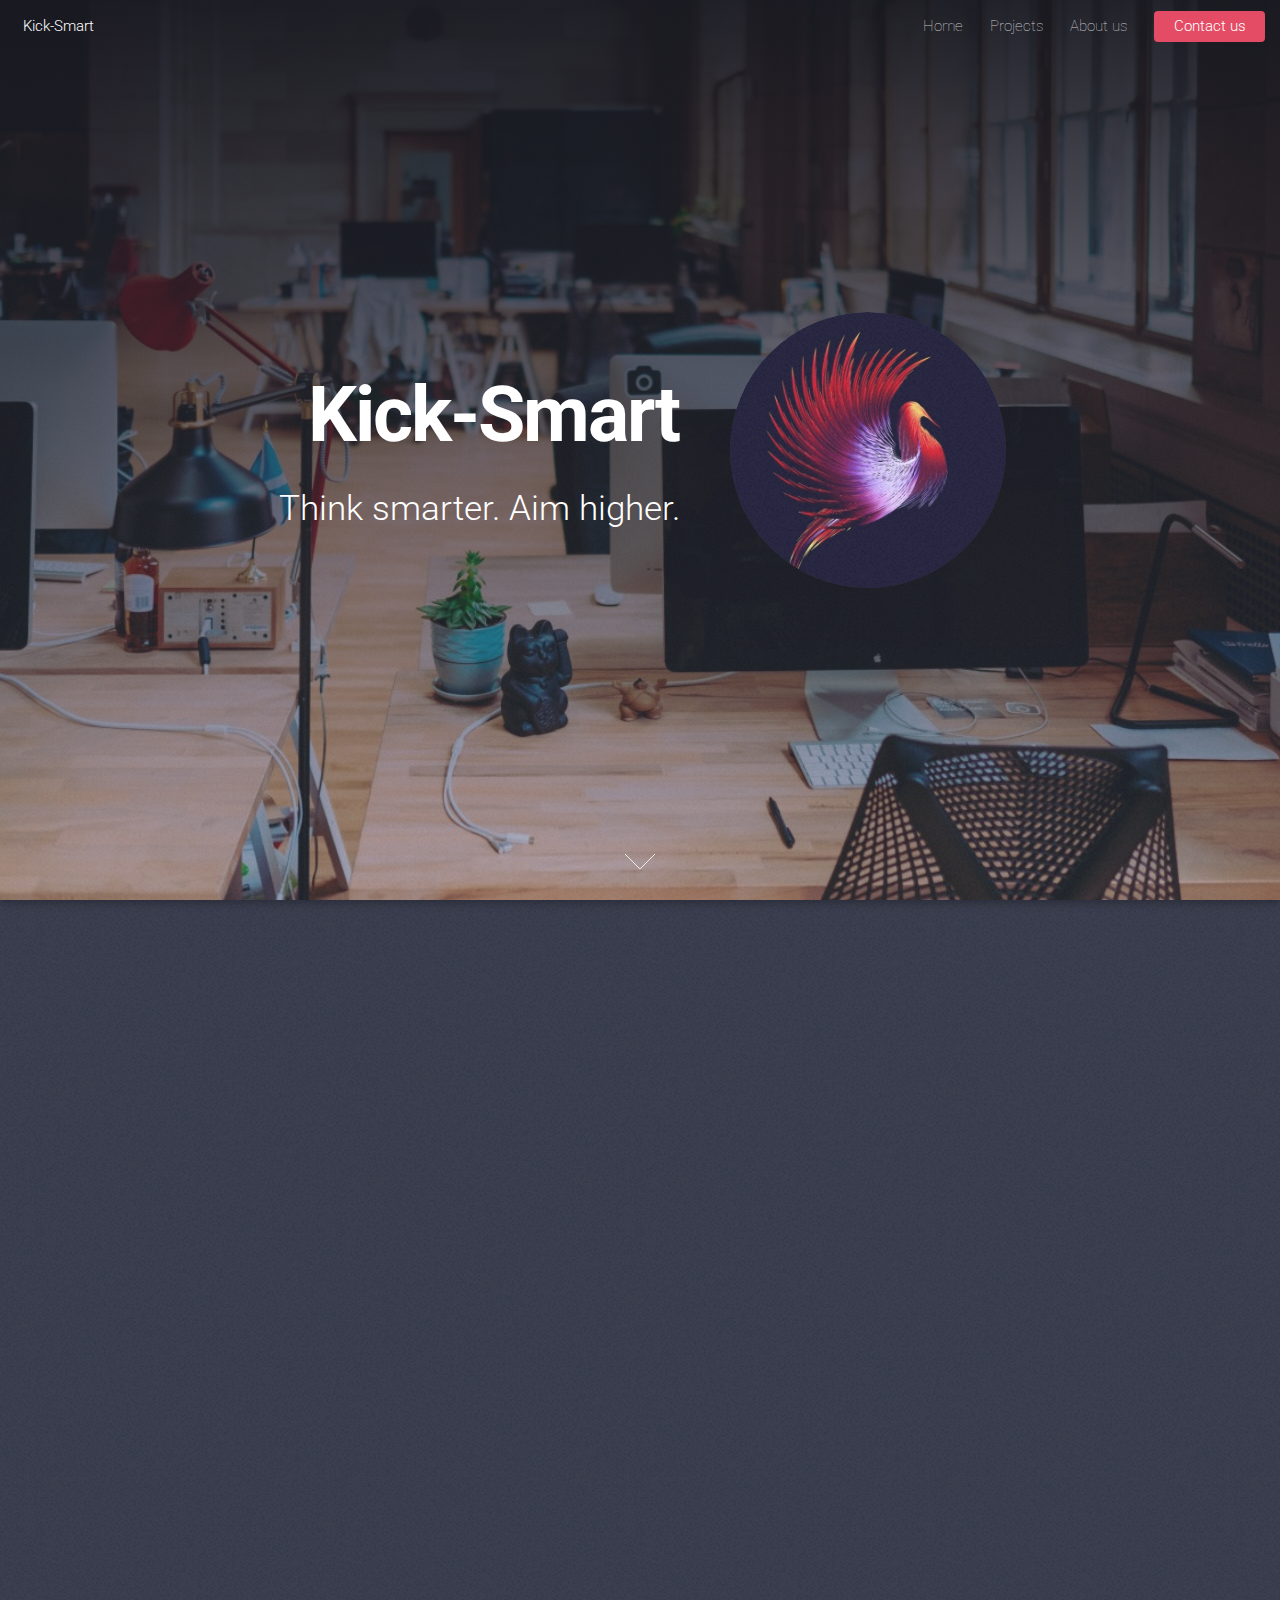
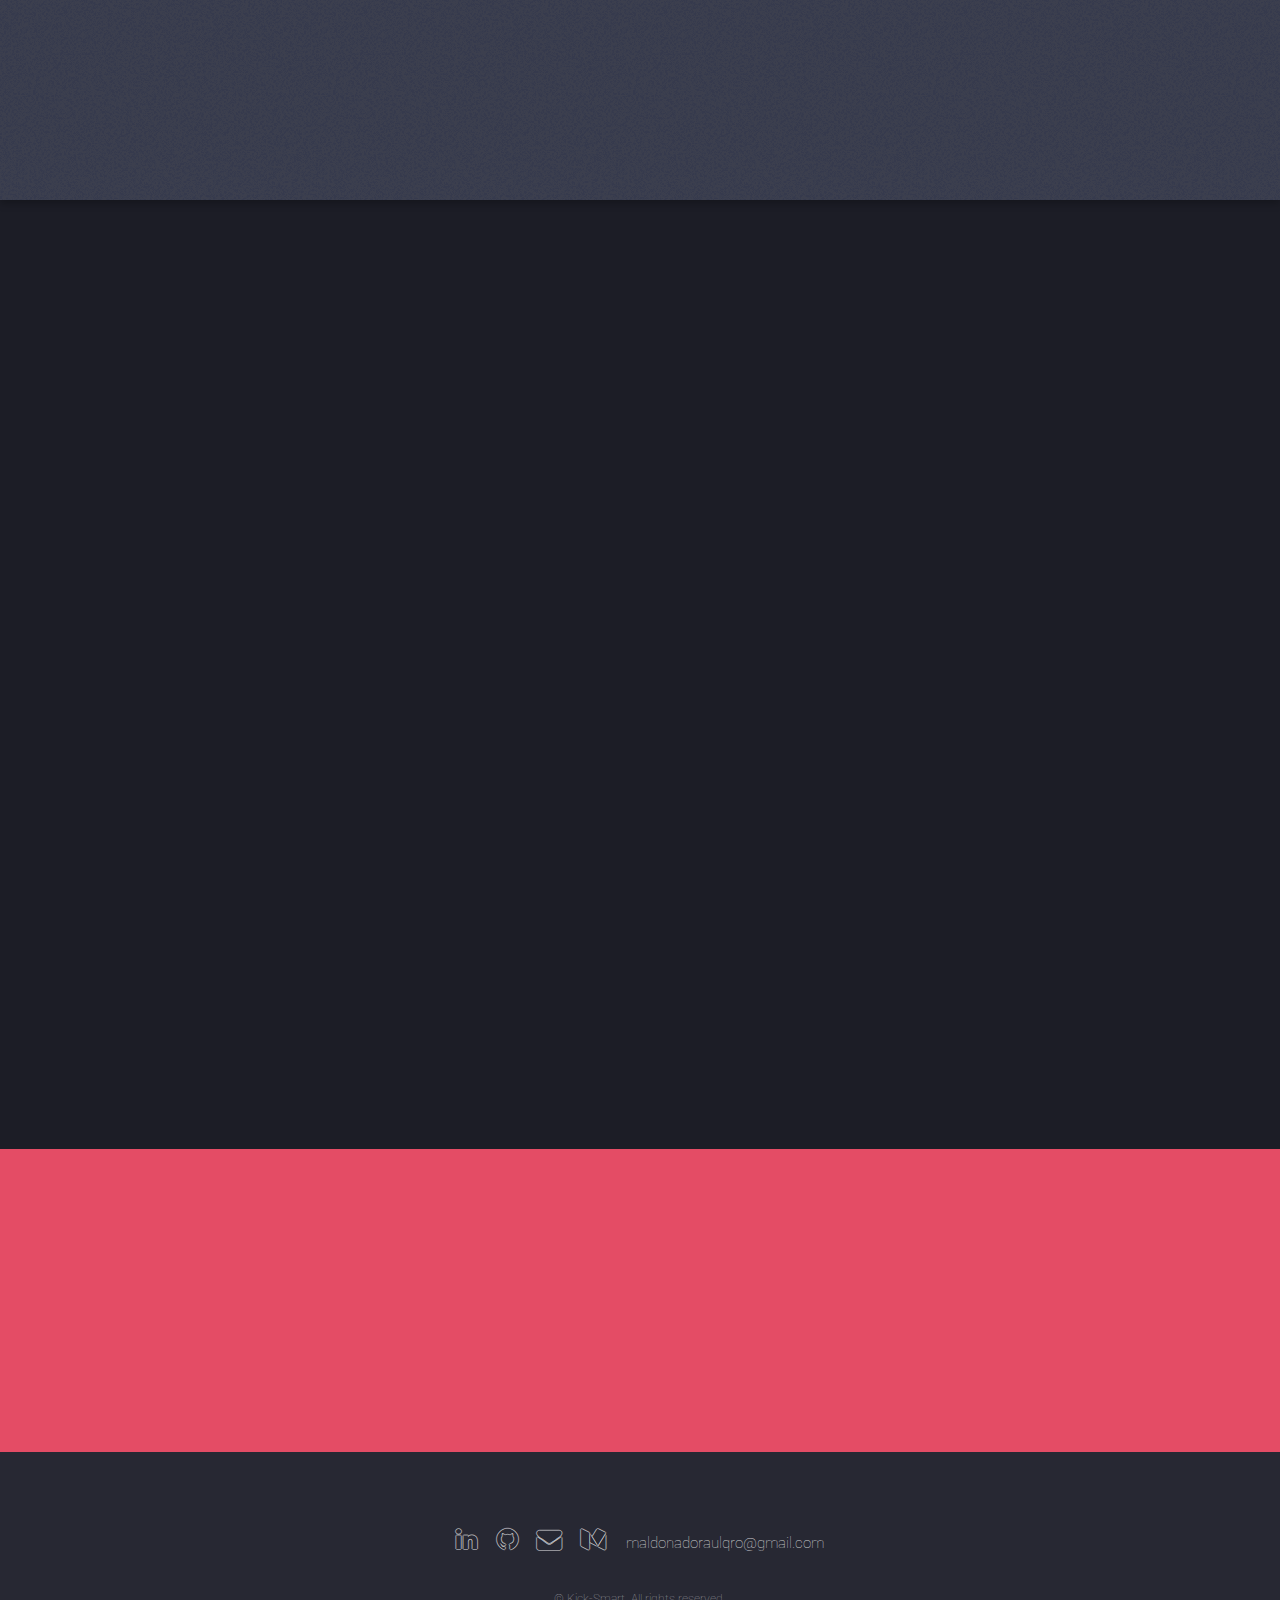
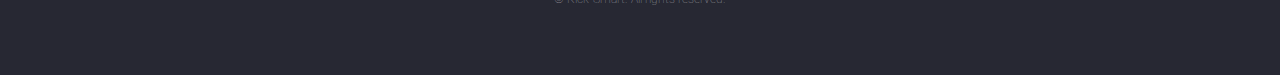
==== index.html @ 16824d44 "creation of webpage" ====
<!DOCTYPE HTML>
<!--
	Landed by HTML5 UP
	html5up.net | @ajlkn
	Free for personal and commercial use under the CCA 3.0 license (html5up.net/license)
-->
<html>
	<head>
		<title>Kick-Smart</title>
		<meta charset="utf-8" />
		<meta name="viewport" content="width=device-width, initial-scale=1" />
		<!--[if lte IE 8]><script src="assets/js/ie/html5shiv.js"></script><![endif]-->
		<link rel="stylesheet" href="assets/css/main.css" />
		<link rel="icon" href="images/favicon.ico">
		<!--[if lte IE 9]><link rel="stylesheet" href="assets/css/ie9.css" /><![endif]-->
		<!--[if lte IE 8]><link rel="stylesheet" href="assets/css/ie8.css" /><![endif]-->
	</head>
	<body class="landing">
		<div id="page-wrapper">

			<!-- Header -->
				<header id="header">


					<h1 id="logo"><a href="index.html">
						<img src="images/favicon.ico" alt=""><span style="font-weight:bold">  <b>Kick-Smart</b></span></a></h1>
					<nav id="nav">
						<ul>
							<li><a href="index.html">Home</a></li>
							<li>
								<a href="#">Projects</a>
								<ul>
									<li><a href="image_clf.html">Image Classification</a></li>
									<li><a href="sentiment.html">News Sentiment Analysis</a></li>
									<li><a href="webcam_sentiment.html">WebCam Sentiment analysis</a></li>
									<li><a href="selfdriven_drone.html">Self-Driving Drone</a></li>
									<li>
										<a href="trading.html">Trading</a>
									</li>
								</ul>
							</li>
							<li><a href="about.html">About us</a></li>
							<li><a href="mailto:maldonadoraulqro@gmail.com" class="button special">Contact us</a></li>
						</ul>
					</nav>
				</header>

			<!-- Banner -->
				<section id="banner">
					<div class="content">
						<header>
							<h2> Kick-Smart</h2>
							<p><h6>Think smarter. Aim higher.</h6></p>
						</header>
						<span class="image"><img src="images/pic01.jpg" alt="" /></span>
					</div>
					<a href="#one" class="goto-next scrolly">Next</a>
				</section>

			<!-- One -->
				<section id="one" class="spotlight style1 bottom">
					<span class="image fit main"><img src="images/big.jpg" alt="" /></span>
					<div class="content">
						<div class="container">
							<div class="row">
								<div class="4u 12u$(medium)">
									<header>
										<h2>Building the world of tomorrow</h2>
										<p>"We cannot solve our problems with the same thinking we used when we created them" - Albert Einstein</p>
									</header>
								</div>
								<div class="4u 12u$(medium)">
									<p>We believe in thinking different; thinking smarter. With over 4 years of working in the artificial intelligence field, we've learned that working hard is not enough.</p>
								</div> 
								<div class="4u$ 12u$(medium)">
									<p>Kick-Smart is an initiative to promote the use of artificial intelligence to create smart, efficient and sustainable products that strive to have a positive impact in the world.</p>
								</div>
							</div>
						</div>
					</div>
					<a href="#four" class="goto-next scrolly">Next</a>
				</section>

			<!-- 
				<section id="two" class="spotlight style2 right">
					<span class="image fit main"><img src="images/pic03.jpg" alt="" /></span>
					<div class="content">
						<header>
							<h2>Clientes Satisfechos</h2>
							<p>Nunc commodo accumsan eget id nisi eu col volutpat magna</p>
						</header>
						<p>Feugiat accumsan lorem eu ac lorem amet ac arcu phasellus tortor enim mi mi nisi praesent adipiscing. Integer mi sed nascetur cep aliquet augue varius tempus lobortis porttitor lorem et accumsan consequat adipiscing lorem.</p>
						<ul class="actions">
							<li><a href="#" class="button">Learn More</a></li>
						</ul>
					</div>
					<a href="#three" class="goto-next scrolly">Next</a>
				</section>
			Two -->
			<!-- Three 
				<section id="three" class="spotlight style3 left">
					<span class="image fit main bottom"><img src="images/pic04.jpg" alt="" /></span>
					<div class="content">
						<header>
							<h2>Interdum felis blandit praesent sed augue</h2>
							<p>Accumsan integer ultricies aliquam vel massa sapien phasellus</p>
						</header>
						<p>Feugiat accumsan lorem eu ac lorem amet ac arcu phasellus tortor enim mi mi nisi praesent adipiscing. Integer mi sed nascetur cep aliquet augue varius tempus lobortis porttitor lorem et accumsan consequat adipiscing lorem.</p>
						<ul class="actions">
							<li><a href="#" class="button">Learn More</a></li>
						</ul>
					</div>
					<a href="#four" class="goto-next scrolly">Next</a>
				</section>
			-->
			<!-- Four -->
				<section id="four" class="wrapper style1 special fade-up">
					<div class="container">
						<header class="major">
							<h2>How can we hep you</h2>
							<p>Our goal is to help you work wiser to Kick-Smart your endeavors</p>
						</header>
						<div class="box alt">
							<div class="row uniform">
								<section class="4u 6u(medium) 12u$(xsmall)">
									<span class="icon alt major fa-area-chart"></span>
									<h3>Market insights</h3>
									<p>Stop taking emotional decisions, see what data can tell you.</p>
								</section>
								<section class="4u 6u$(medium) 12u$(xsmall)">
									<span class="icon alt major fa-paper-plane"></span>
									<h3>Smart Applications</h3>
									<p>Create a platform of your own, keep records and share data within your own database and your peers.</p>
								</section>
								<section class="4u$ 6u(medium) 12u$(xsmall)">
									<span class="icon alt major fa-gear"></span>
									<h3>Automate your processes</h3>
									<p>Theres always room for automation. Quit those repetitive jobs, let computers do the hard work.</p>
								</section>
								<section class="4u 6u$(medium) 12u$(xsmall)">
									<span class="icon alt major fa-desktop"></span>
									<h3>Artificial intelligence</h3>
									<p>Did you know that there are tasks where AI outperforms humans?. ASk a computer.</p>
								</section>
								<section class="4u 6u(medium) 12u$(xsmall)">
									<span class="icon alt major fa-database"></span>
									<h3>Big Data</h3>
									<p>Generate value from large amounts of data.</p>
								</section>
								<section class="4u$ 6u$(medium) 12u$(xsmall)">
									<span class="icon alt major fa-pied-piper-alt"></span>
									<h3>Data mining</h3>
									<p>Need more Data? We'll extract it for you.</p>
								</section>
							</div>
						</div>
						<footer class="major">
							<ul class="actions">
								<li><a href="#" class="button">Back to top</a></li>
							</ul>
						</footer>
					</div>
				</section>

			<!-- Five -->
				<section id="five" class="wrapper style2 special fade">
					<div class="container">
						<header>
							<h2>Want to know more?</h2>
							<p>Get our most recent business and market insights and learn how you can get Kick-Smarted. Its completely Free!!!</p>
						</header>
						<form method="post" action="#" class="container 50%">
							<div class="row uniform 50%">
								<div class="8u 12u$(xsmall)"><input type="email" name="email" id="email" placeholder="Your Email Address" /></div>
								<div class="4u$ 12u$(xsmall)"><input type="submit" value="Get Started" class="fit special" /></div>
							</div>
						</form>
					</div>
				</section>

			<!-- Footer -->
				<footer id="footer">
					<ul class="icons">
						<li><a href="https://www.linkedin.com/in/maldonadoraulqro" class="icon alt fa-linkedin"><span class="label">LinkedIn</span></a></li>
						<li><a href="https://github.com/margalordyzd" class="icon alt fa-github"><span class="label">GitHub</span></a></li>
						<li><a href="mailto:maldonadoraulqro@gmail.com" class="icon alt fa-envelope"><span class="label">Email</span></a></li>
						<li><a href="https://medium.com/@sergiosantoyo.92" class="icon alt fa-medium"><span class="label">medium</span></a></li>
						<li><p>maldonadoraulqro@gmail.com</p></li>
					</ul>
					<ul class="copyright">
						<li>&copy; Kick-Smart. All rights reserved.</li>
					</ul>
				</footer>

		</div>

		<!-- Scripts -->
			<script src="assets/js/jquery.min.js"></script>
			<script src="assets/js/jquery.scrolly.min.js"></script>
			<script src="assets/js/jquery.dropotron.min.js"></script>
			<script src="assets/js/jquery.scrollex.min.js"></script>
			<script src="assets/js/skel.min.js"></script>
			<script src="assets/js/util.js"></script>
			<!--[if lte IE 8]><script src="assets/js/ie/respond.min.js"></script><![endif]-->
			<script src="assets/js/main.js"></script>

	</body>
</html>
---- assets/css/main.css ----
@import url("font-awesome.min.css");
@import url("https://fonts.googleapis.com/css?family=Roboto:100,300,100italic,300italic");

/*
	Landed by HTML5 UP
	html5up.net | @ajlkn
	Free for personal and commercial use under the CCA 3.0 license (html5up.net/license)
*/

/* Reset */

	html, body, div, span, applet, object, iframe, h1, h2, h3, h4, h5, h6, p, blockquote, pre, a, abbr, acronym, address, big, cite, code, del, dfn, em, img, ins, kbd, q, s, samp, small, strike, strong, sub, sup, tt, var, b, u, i, center, dl, dt, dd, ol, ul, li, fieldset, form, label, legend, table, caption, tbody, tfoot, thead, tr, th, td, article, aside, canvas, details, embed, figure, figcaption, footer, header, hgroup, menu, nav, output, ruby, section, summary, time, mark, audio, video {
		margin: 0;
		padding: 0;
		border: 0;
		font-size: 100%;
		font: inherit;
		vertical-align: baseline;
	}

	article, aside, details, figcaption, figure, footer, header, hgroup, menu, nav, section {
		display: block;
	}

	body {
		line-height: 1;
	}

	ol, ul {
		list-style: none;
	}

	blockquote, q {
		quotes: none;
	}

	blockquote:before, blockquote:after, q:before, q:after {
		content: '';
		content: none;
	}

	table {
		border-collapse: collapse;
		border-spacing: 0;
	}

	body {
		-webkit-text-size-adjust: none;
	}

/* Box Model */

	*, *:before, *:after {
		-moz-box-sizing: border-box;
		-webkit-box-sizing: border-box;
		box-sizing: border-box;
	}

/* Containers */

	.container {
		margin-left: auto;
		margin-right: auto;
	}

	.container.\31 25\25 {
		width: 100%;
		max-width: 87.5em;
		min-width: 70em;
	}

	.container.\37 5\25 {
		width: 52.5em;
	}

	.container.\35 0\25 {
		width: 35em;
	}

	.container.\32 5\25 {
		width: 17.5em;
	}

	.container {
		width: 70em;
	}

	@media screen and (max-width: 1680px) {

		.container.\31 25\25 {
			width: 100%;
			max-width: 87.5em;
			min-width: 70em;
		}

		.container.\37 5\25 {
			width: 52.5em;
		}

		.container.\35 0\25 {
			width: 35em;
		}

		.container.\32 5\25 {
			width: 17.5em;
		}

		.container {
			width: 70em;
		}

	}

	@media screen and (max-width: 1280px) {

		.container.\31 25\25 {
			width: 100%;
			max-width: 112.5%;
			min-width: 90%;
		}

		.container.\37 5\25 {
			width: 67.5%;
		}

		.container.\35 0\25 {
			width: 45%;
		}

		.container.\32 5\25 {
			width: 22.5%;
		}

		.container {
			width: 90%;
		}

	}

	@media screen and (max-width: 980px) {

		.container.\31 25\25 {
			width: 100%;
			max-width: 125%;
			min-width: 100%;
		}

		.container.\37 5\25 {
			width: 75%;
		}

		.container.\35 0\25 {
			width: 50%;
		}

		.container.\32 5\25 {
			width: 25%;
		}

		.container {
			width: 100% !important;
		}

	}

	@media screen and (max-width: 736px) {

		.container.\31 25\25 {
			width: 100%;
			max-width: 125%;
			min-width: 100%;
		}

		.container.\37 5\25 {
			width: 75%;
		}

		.container.\35 0\25 {
			width: 50%;
		}

		.container.\32 5\25 {
			width: 25%;
		}

		.container {
			width: 100% !important;
		}

	}

	@media screen and (max-width: 480px) {

		.container.\31 25\25 {
			width: 100%;
			max-width: 125%;
			min-width: 100%;
		}

		.container.\37 5\25 {
			width: 75%;
		}

		.container.\35 0\25 {
			width: 50%;
		}

		.container.\32 5\25 {
			width: 25%;
		}

		.container {
			width: 100% !important;
		}

	}

/* Grid */

	.row {
		border-bottom: solid 1px transparent;
		-moz-box-sizing: border-box;
		-webkit-box-sizing: border-box;
		box-sizing: border-box;
	}

	.row > * {
		float: left;
		-moz-box-sizing: border-box;
		-webkit-box-sizing: border-box;
		box-sizing: border-box;
	}

	.row:after, .row:before {
		content: '';
		display: block;
		clear: both;
		height: 0;
	}

	.row.uniform > * > :first-child {
		margin-top: 0;
	}

	.row.uniform > * > :last-child {
		margin-bottom: 0;
	}

	.row.\30 \25 > * {
		padding: 0 0 0 0em;
	}

	.row.\30 \25 {
		margin: 0 0 -1px 0em;
	}

	.row.uniform.\30 \25 > * {
		padding: 0em 0 0 0em;
	}

	.row.uniform.\30 \25 {
		margin: 0em 0 -1px 0em;
	}

	.row > * {
		padding: 0 0 0 2.5em;
	}

	.row {
		margin: 0 0 -1px -2.5em;
	}

	.row.uniform > * {
		padding: 2.5em 0 0 2.5em;
	}

	.row.uniform {
		margin: -2.5em 0 -1px -2.5em;
	}

	.row.\32 00\25 > * {
		padding: 0 0 0 5em;
	}

	.row.\32 00\25 {
		margin: 0 0 -1px -5em;
	}

	.row.uniform.\32 00\25 > * {
		padding: 5em 0 0 5em;
	}

	.row.uniform.\32 00\25 {
		margin: -5em 0 -1px -5em;
	}

	.row.\31 50\25 > * {
		padding: 0 0 0 3.75em;
	}

	.row.\31 50\25 {
		margin: 0 0 -1px -3.75em;
	}

	.row.uniform.\31 50\25 > * {
		padding: 3.75em 0 0 3.75em;
	}

	.row.uniform.\31 50\25 {
		margin: -3.75em 0 -1px -3.75em;
	}

	.row.\35 0\25 > * {
		padding: 0 0 0 1.25em;
	}

	.row.\35 0\25 {
		margin: 0 0 -1px -1.25em;
	}

	.row.uniform.\35 0\25 > * {
		padding: 1.25em 0 0 1.25em;
	}


	.row.uniform.\35 0\25 {
		margin: -1.25em 0 -1px -1.25em;
	}

	.row.\32 5\25 > * {
		padding: 0 0 0 0.625em;
	}

	.row.\32 5\25 {
		margin: 0 0 -1px -0.625em;
	}

	.row.uniform.\32 5\25 > * {
		padding: 0.625em 0 0 0.625em;
	}

	.row.uniform.\32 5\25 {
		margin: -0.625em 0 -1px -0.625em;
	}

	.\31 2u, .\31 2u\24 {
		width: 100%;
		clear: none;
		margin-left: 0;
	}

	.\31 1u, .\31 1u\24 {
		width: 91.6666666667%;
		clear: none;
		margin-left: 0;
	}

	.\31 0u, .\31 0u\24 {
		width: 83.3333333333%;
		clear: none;
		margin-left: 0;
	}

	.\39 u, .\39 u\24 {
		width: 75%;
		clear: none;
		margin-left: 0;
	}

	.\38 u, .\38 u\24 {
		width: 66.6666666667%;
		clear: none;
		margin-left: 0;
	}

	.\37 u, .\37 u\24 {
		width: 58.3333333333%;
		clear: none;
		margin-left: 0;
	}

	.\36 u, .\36 u\24 {
		width: 50%;
		clear: none;
		margin-left: 0;
	}

	.\35 u, .\35 u\24 {
		width: 41.6666666667%;
		clear: none;
		margin-left: 0;
	}

	.\34 u, .\34 u\24 {
		width: 33.3333333333%;
		clear: none;
		margin-left: 0;
	}

	.\33 u, .\33 u\24 {
		width: 25%;
		clear: none;
		margin-left: 0;
	}

	.\32 u, .\32 u\24 {
		width: 16.6666666667%;
		clear: none;
		margin-left: 0;
	}

	.\31 u, .\31 u\24 {
		width: 8.3333333333%;
		clear: none;
		margin-left: 0;
	}

	.\31 2u\24 + *,
	.\31 1u\24 + *,
	.\31 0u\24 + *,
	.\39 u\24 + *,
	.\38 u\24 + *,
	.\37 u\24 + *,
	.\36 u\24 + *,
	.\35 u\24 + *,
	.\34 u\24 + *,
	.\33 u\24 + *,
	.\32 u\24 + *,
	.\31 u\24 + * {
		clear: left;
	}

	.\-11u {
		margin-left: 91.66667%;
	}

	.\-10u {
		margin-left: 83.33333%;
	}

	.\-9u {
		margin-left: 75%;
	}

	.\-8u {
		margin-left: 66.66667%;
	}

	.\-7u {
		margin-left: 58.33333%;
	}

	.\-6u {
		margin-left: 50%;
	}

	.\-5u {
		margin-left: 41.66667%;
	}

	.\-4u {
		margin-left: 33.33333%;
	}

	.\-3u {
		margin-left: 25%;
	}

	.\-2u {
		margin-left: 16.66667%;
	}

	.\-1u {
		margin-left: 8.33333%;
	}

	@media screen and (max-width: 1680px) {

		.row > * {
			padding: 0 0 0 2.5em;
		}

		.row {
			margin: 0 0 -1px -2.5em;
		}

		.row.uniform > * {
			padding: 2.5em 0 0 2.5em;
		}

		.row.uniform {
			margin: -2.5em 0 -1px -2.5em;
		}

		.row.\32 00\25 > * {
			padding: 0 0 0 5em;
		}

		.row.\32 00\25 {
			margin: 0 0 -1px -5em;
		}

		.row.uniform.\32 00\25 > * {
			padding: 5em 0 0 5em;
		}

		.row.uniform.\32 00\25 {
			margin: -5em 0 -1px -5em;
		}

		.row.\31 50\25 > * {
			padding: 0 0 0 3.75em;
		}

		.row.\31 50\25 {
			margin: 0 0 -1px -3.75em;
		}

		.row.uniform.\31 50\25 > * {
			padding: 3.75em 0 0 3.75em;
		}

		.row.uniform.\31 50\25 {
			margin: -3.75em 0 -1px -3.75em;
		}

		.row.\35 0\25 > * {
			padding: 0 0 0 1.25em;
		}

		.row.\35 0\25 {
			margin: 0 0 -1px -1.25em;
		}

		.row.uniform.\35 0\25 > * {
			padding: 1.25em 0 0 1.25em;
		}

		.row.uniform.\35 0\25 {
			margin: -1.25em 0 -1px -1.25em;
		}

		.row.\32 5\25 > * {
			padding: 0 0 0 0.625em;
		}

		.row.\32 5\25 {
			margin: 0 0 -1px -0.625em;
		}

		.row.uniform.\32 5\25 > * {
			padding: 0.625em 0 0 0.625em;
		}

		.row.uniform.\32 5\25 {
			margin: -0.625em 0 -1px -0.625em;
		}

		.\31 2u\28xlarge\29, .\31 2u\24\28xlarge\29 {
			width: 100%;
			clear: none;
			margin-left: 0;
		}

		.\31 1u\28xlarge\29, .\31 1u\24\28xlarge\29 {
			width: 91.6666666667%;
			clear: none;
			margin-left: 0;
		}

		.\31 0u\28xlarge\29, .\31 0u\24\28xlarge\29 {
			width: 83.3333333333%;
			clear: none;
			margin-left: 0;
		}

		.\39 u\28xlarge\29, .\39 u\24\28xlarge\29 {
			width: 75%;
			clear: none;
			margin-left: 0;
		}

		.\38 u\28xlarge\29, .\38 u\24\28xlarge\29 {
			width: 66.6666666667%;
			clear: none;
			margin-left: 0;
		}

		.\37 u\28xlarge\29, .\37 u\24\28xlarge\29 {
			width: 58.3333333333%;
			clear: none;
			margin-left: 0;
		}

		.\36 u\28xlarge\29, .\36 u\24\28xlarge\29 {
			width: 50%;
			clear: none;
			margin-left: 0;
		}

		.\35 u\28xlarge\29, .\35 u\24\28xlarge\29 {
			width: 41.6666666667%;
			clear: none;
			margin-left: 0;
		}

		.\34 u\28xlarge\29, .\34 u\24\28xlarge\29 {
			width: 33.3333333333%;
			clear: none;
			margin-left: 0;
		}

		.\33 u\28xlarge\29, .\33 u\24\28xlarge\29 {
			width: 25%;
			clear: none;
			margin-left: 0;
		}

		.\32 u\28xlarge\29, .\32 u\24\28xlarge\29 {
			width: 16.6666666667%;
			clear: none;
			margin-left: 0;
		}

		.\31 u\28xlarge\29, .\31 u\24\28xlarge\29 {
			width: 8.3333333333%;
			clear: none;
			margin-left: 0;
		}

		.\31 2u\24\28xlarge\29 + *,
		.\31 1u\24\28xlarge\29 + *,
		.\31 0u\24\28xlarge\29 + *,
		.\39 u\24\28xlarge\29 + *,
		.\38 u\24\28xlarge\29 + *,
		.\37 u\24\28xlarge\29 + *,
		.\36 u\24\28xlarge\29 + *,
		.\35 u\24\28xlarge\29 + *,
		.\34 u\24\28xlarge\29 + *,
		.\33 u\24\28xlarge\29 + *,
		.\32 u\24\28xlarge\29 + *,
		.\31 u\24\28xlarge\29 + * {
			clear: left;
		}

		.\-11u\28xlarge\29 {
			margin-left: 91.66667%;
		}

		.\-10u\28xlarge\29 {
			margin-left: 83.33333%;
		}

		.\-9u\28xlarge\29 {
			margin-left: 75%;
		}

		.\-8u\28xlarge\29 {
			margin-left: 66.66667%;
		}

		.\-7u\28xlarge\29 {
			margin-left: 58.33333%;
		}

		.\-6u\28xlarge\29 {
			margin-left: 50%;
		}

		.\-5u\28xlarge\29 {
			margin-left: 41.66667%;
		}

		.\-4u\28xlarge\29 {
			margin-left: 33.33333%;
		}

		.\-3u\28xlarge\29 {
			margin-left: 25%;
		}

		.\-2u\28xlarge\29 {
			margin-left: 16.66667%;
		}

		.\-1u\28xlarge\29 {
			margin-left: 8.33333%;
		}

	}

	@media screen and (max-width: 1280px) {

		.row > * {
			padding: 0 0 0 2.5em;
		}

		.row {
			margin: 0 0 -1px -2.5em;
		}

		.row.uniform > * {
			padding: 2.5em 0 0 2.5em;
		}

		.row.uniform {
			margin: -2.5em 0 -1px -2.5em;
		}

		.row.\32 00\25 > * {
			padding: 0 0 0 5em;
		}

		.row.\32 00\25 {
			margin: 0 0 -1px -5em;
		}

		.row.uniform.\32 00\25 > * {
			padding: 5em 0 0 5em;
		}

		.row.uniform.\32 00\25 {
			margin: -5em 0 -1px -5em;
		}

		.row.\31 50\25 > * {
			padding: 0 0 0 3.75em;
		}

		.row.\31 50\25 {
			margin: 0 0 -1px -3.75em;
		}

		.row.uniform.\31 50\25 > * {
			padding: 3.75em 0 0 3.75em;
		}

		.row.uniform.\31 50\25 {
			margin: -3.75em 0 -1px -3.75em;
		}

		.row.\35 0\25 > * {
			padding: 0 0 0 1.25em;
		}

		.row.\35 0\25 {
			margin: 0 0 -1px -1.25em;
		}

		.row.uniform.\35 0\25 > * {
			padding: 1.25em 0 0 1.25em;
		}

		.row.uniform.\35 0\25 {
			margin: -1.25em 0 -1px -1.25em;
		}

		.row.\32 5\25 > * {
			padding: 0 0 0 0.625em;
		}

		.row.\32 5\25 {
			margin: 0 0 -1px -0.625em;
		}

		.row.uniform.\32 5\25 > * {
			padding: 0.625em 0 0 0.625em;
		}

		.row.uniform.\32 5\25 {
			margin: -0.625em 0 -1px -0.625em;
		}

		.\31 2u\28large\29, .\31 2u\24\28large\29 {
			width: 100%;
			clear: none;
			margin-left: 0;
		}

		.\31 1u\28large\29, .\31 1u\24\28large\29 {
			width: 91.6666666667%;
			clear: none;
			margin-left: 0;
		}

		.\31 0u\28large\29, .\31 0u\24\28large\29 {
			width: 83.3333333333%;
			clear: none;
			margin-left: 0;
		}

		.\39 u\28large\29, .\39 u\24\28large\29 {
			width: 75%;
			clear: none;
			margin-left: 0;
		}

		.\38 u\28large\29, .\38 u\24\28large\29 {
			width: 66.6666666667%;
			clear: none;
			margin-left: 0;
		}

		.\37 u\28large\29, .\37 u\24\28large\29 {
			width: 58.3333333333%;
			clear: none;
			margin-left: 0;
		}

		.\36 u\28large\29, .\36 u\24\28large\29 {
			width: 50%;
			clear: none;
			margin-left: 0;
		}

		.\35 u\28large\29, .\35 u\24\28large\29 {
			width: 41.6666666667%;
			clear: none;
			margin-left: 0;
		}

		.\34 u\28large\29, .\34 u\24\28large\29 {
			width: 33.3333333333%;
			clear: none;
			margin-left: 0;
		}

		.\33 u\28large\29, .\33 u\24\28large\29 {
			width: 25%;
			clear: none;
			margin-left: 0;
		}

		.\32 u\28large\29, .\32 u\24\28large\29 {
			width: 16.6666666667%;
			clear: none;
			margin-left: 0;
		}

		.\31 u\28large\29, .\31 u\24\28large\29 {
			width: 8.3333333333%;
			clear: none;
			margin-left: 0;
		}

		.\31 2u\24\28large\29 + *,
		.\31 1u\24\28large\29 + *,
		.\31 0u\24\28large\29 + *,
		.\39 u\24\28large\29 + *,
		.\38 u\24\28large\29 + *,
		.\37 u\24\28large\29 + *,
		.\36 u\24\28large\29 + *,
		.\35 u\24\28large\29 + *,
		.\34 u\24\28large\29 + *,
		.\33 u\24\28large\29 + *,
		.\32 u\24\28large\29 + *,
		.\31 u\24\28large\29 + * {
			clear: left;
		}

		.\-11u\28large\29 {
			margin-left: 91.66667%;
		}

		.\-10u\28large\29 {
			margin-left: 83.33333%;
		}

		.\-9u\28large\29 {
			margin-left: 75%;
		}

		.\-8u\28large\29 {
			margin-left: 66.66667%;
		}

		.\-7u\28large\29 {
			margin-left: 58.33333%;
		}

		.\-6u\28large\29 {
			margin-left: 50%;
		}

		.\-5u\28large\29 {
			margin-left: 41.66667%;
		}

		.\-4u\28large\29 {
			margin-left: 33.33333%;
		}

		.\-3u\28large\29 {
			margin-left: 25%;
		}

		.\-2u\28large\29 {
			margin-left: 16.66667%;
		}

		.\-1u\28large\29 {
			margin-left: 8.33333%;
		}

	}

	@media screen and (max-width: 980px) {

		.row > * {
			padding: 0 0 0 2.5em;
		}

		.row {
			margin: 0 0 -1px -2.5em;
		}

		.row.uniform > * {
			padding: 2.5em 0 0 2.5em;
		}

		.row.uniform {
			margin: -2.5em 0 -1px -2.5em;
		}

		.row.\32 00\25 > * {
			padding: 0 0 0 5em;
		}

		.row.\32 00\25 {
			margin: 0 0 -1px -5em;
		}

		.row.uniform.\32 00\25 > * {
			padding: 5em 0 0 5em;
		}

		.row.uniform.\32 00\25 {
			margin: -5em 0 -1px -5em;
		}

		.row.\31 50\25 > * {
			padding: 0 0 0 3.75em;
		}

		.row.\31 50\25 {
			margin: 0 0 -1px -3.75em;
		}

		.row.uniform.\31 50\25 > * {
			padding: 3.75em 0 0 3.75em;
		}

		.row.uniform.\31 50\25 {
			margin: -3.75em 0 -1px -3.75em;
		}

		.row.\35 0\25 > * {
			padding: 0 0 0 1.25em;
		}

		.row.\35 0\25 {
			margin: 0 0 -1px -1.25em;
		}

		.row.uniform.\35 0\25 > * {
			padding: 1.25em 0 0 1.25em;
		}

		.row.uniform.\35 0\25 {
			margin: -1.25em 0 -1px -1.25em;
		}

		.row.\32 5\25 > * {
			padding: 0 0 0 0.625em;
		}

		.row.\32 5\25 {
			margin: 0 0 -1px -0.625em;
		}

		.row.uniform.\32 5\25 > * {
			padding: 0.625em 0 0 0.625em;
		}

		.row.uniform.\32 5\25 {
			margin: -0.625em 0 -1px -0.625em;
		}

		.\31 2u\28medium\29, .\31 2u\24\28medium\29 {
			width: 100%;
			clear: none;
			margin-left: 0;
		}

		.\31 1u\28medium\29, .\31 1u\24\28medium\29 {
			width: 91.6666666667%;
			clear: none;
			margin-left: 0;
		}

		.\31 0u\28medium\29, .\31 0u\24\28medium\29 {
			width: 83.3333333333%;
			clear: none;
			margin-left: 0;
		}

		.\39 u\28medium\29, .\39 u\24\28medium\29 {
			width: 75%;
			clear: none;
			margin-left: 0;
		}

		.\38 u\28medium\29, .\38 u\24\28medium\29 {
			width: 66.6666666667%;
			clear: none;
			margin-left: 0;
		}

		.\37 u\28medium\29, .\37 u\24\28medium\29 {
			width: 58.3333333333%;
			clear: none;
			margin-left: 0;
		}

		.\36 u\28medium\29, .\36 u\24\28medium\29 {
			width: 50%;
			clear: none;
			margin-left: 0;
		}

		.\35 u\28medium\29, .\35 u\24\28medium\29 {
			width: 41.6666666667%;
			clear: none;
			margin-left: 0;
		}

		.\34 u\28medium\29, .\34 u\24\28medium\29 {
			width: 33.3333333333%;
			clear: none;
			margin-left: 0;
		}

		.\33 u\28medium\29, .\33 u\24\28medium\29 {
			width: 25%;
			clear: none;
			margin-left: 0;
		}

		.\32 u\28medium\29, .\32 u\24\28medium\29 {
			width: 16.6666666667%;
			clear: none;
			margin-left: 0;
		}

		.\31 u\28medium\29, .\31 u\24\28medium\29 {
			width: 8.3333333333%;
			clear: none;
			margin-left: 0;
		}

		.\31 2u\24\28medium\29 + *,
		.\31 1u\24\28medium\29 + *,
		.\31 0u\24\28medium\29 + *,
		.\39 u\24\28medium\29 + *,
		.\38 u\24\28medium\29 + *,
		.\37 u\24\28medium\29 + *,
		.\36 u\24\28medium\29 + *,
		.\35 u\24\28medium\29 + *,
		.\34 u\24\28medium\29 + *,
		.\33 u\24\28medium\29 + *,
		.\32 u\24\28medium\29 + *,
		.\31 u\24\28medium\29 + * {
			clear: left;
		}

		.\-11u\28medium\29 {
			margin-left: 91.66667%;
		}

		.\-10u\28medium\29 {
			margin-left: 83.33333%;
		}

		.\-9u\28medium\29 {
			margin-left: 75%;
		}

		.\-8u\28medium\29 {
			margin-left: 66.66667%;
		}

		.\-7u\28medium\29 {
			margin-left: 58.33333%;
		}

		.\-6u\28medium\29 {
			margin-left: 50%;
		}

		.\-5u\28medium\29 {
			margin-left: 41.66667%;
		}

		.\-4u\28medium\29 {
			margin-left: 33.33333%;
		}

		.\-3u\28medium\29 {
			margin-left: 25%;
		}

		.\-2u\28medium\29 {
			margin-left: 16.66667%;
		}

		.\-1u\28medium\29 {
			margin-left: 8.33333%;
		}

	}

	@media screen and (max-width: 736px) {

		.row > * {
			padding: 0 0 0 2.5em;
		}

		.row {
			margin: 0 0 -1px -2.5em;
		}

		.row.uniform > * {
			padding: 2.5em 0 0 2.5em;
		}

		.row.uniform {
			margin: -2.5em 0 -1px -2.5em;
		}

		.row.\32 00\25 > * {
			padding: 0 0 0 5em;
		}

		.row.\32 00\25 {
			margin: 0 0 -1px -5em;
		}

		.row.uniform.\32 00\25 > * {
			padding: 5em 0 0 5em;
		}

		.row.uniform.\32 00\25 {
			margin: -5em 0 -1px -5em;
		}

		.row.\31 50\25 > * {
			padding: 0 0 0 3.75em;
		}

		.row.\31 50\25 {
			margin: 0 0 -1px -3.75em;
		}

		.row.uniform.\31 50\25 > * {
			padding: 3.75em 0 0 3.75em;
		}

		.row.uniform.\31 50\25 {
			margin: -3.75em 0 -1px -3.75em;
		}

		.row.\35 0\25 > * {
			padding: 0 0 0 1.25em;
		}

		.row.\35 0\25 {
			margin: 0 0 -1px -1.25em;
		}

		.row.uniform.\35 0\25 > * {
			padding: 1.25em 0 0 1.25em;
		}

		.row.uniform.\35 0\25 {
			margin: -1.25em 0 -1px -1.25em;
		}

		.row.\32 5\25 > * {
			padding: 0 0 0 0.625em;
		}

		.row.\32 5\25 {
			margin: 0 0 -1px -0.625em;
		}

		.row.uniform.\32 5\25 > * {
			padding: 0.625em 0 0 0.625em;
		}

		.row.uniform.\32 5\25 {
			margin: -0.625em 0 -1px -0.625em;
		}

		.\31 2u\28small\29, .\31 2u\24\28small\29 {
			width: 100%;
			clear: none;
			margin-left: 0;
		}

		.\31 1u\28small\29, .\31 1u\24\28small\29 {
			width: 91.6666666667%;
			clear: none;
			margin-left: 0;
		}

		.\31 0u\28small\29, .\31 0u\24\28small\29 {
			width: 83.3333333333%;
			clear: none;
			margin-left: 0;
		}

		.\39 u\28small\29, .\39 u\24\28small\29 {
			width: 75%;
			clear: none;
			margin-left: 0;
		}

		.\38 u\28small\29, .\38 u\24\28small\29 {
			width: 66.6666666667%;
			clear: none;
			margin-left: 0;
		}

		.\37 u\28small\29, .\37 u\24\28small\29 {
			width: 58.3333333333%;
			clear: none;
			margin-left: 0;
		}

		.\36 u\28small\29, .\36 u\24\28small\29 {
			width: 50%;
			clear: none;
			margin-left: 0;
		}

		.\35 u\28small\29, .\35 u\24\28small\29 {
			width: 41.6666666667%;
			clear: none;
			margin-left: 0;
		}

		.\34 u\28small\29, .\34 u\24\28small\29 {
			width: 33.3333333333%;
			clear: none;
			margin-left: 0;
		}

		.\33 u\28small\29, .\33 u\24\28small\29 {
			width: 25%;
			clear: none;
			margin-left: 0;
		}

		.\32 u\28small\29, .\32 u\24\28small\29 {
			width: 16.6666666667%;
			clear: none;
			margin-left: 0;
		}

		.\31 u\28small\29, .\31 u\24\28small\29 {
			width: 8.3333333333%;
			clear: none;
			margin-left: 0;
		}

		.\31 2u\24\28small\29 + *,
		.\31 1u\24\28small\29 + *,
		.\31 0u\24\28small\29 + *,
		.\39 u\24\28small\29 + *,
		.\38 u\24\28small\29 + *,
		.\37 u\24\28small\29 + *,
		.\36 u\24\28small\29 + *,
		.\35 u\24\28small\29 + *,
		.\34 u\24\28small\29 + *,
		.\33 u\24\28small\29 + *,
		.\32 u\24\28small\29 + *,
		.\31 u\24\28small\29 + * {
			clear: left;
		}

		.\-11u\28small\29 {
			margin-left: 91.66667%;
		}

		.\-10u\28small\29 {
			margin-left: 83.33333%;
		}

		.\-9u\28small\29 {
			margin-left: 75%;
		}

		.\-8u\28small\29 {
			margin-left: 66.66667%;
		}

		.\-7u\28small\29 {
			margin-left: 58.33333%;
		}

		.\-6u\28small\29 {
			margin-left: 50%;
		}

		.\-5u\28small\29 {
			margin-left: 41.66667%;
		}

		.\-4u\28small\29 {
			margin-left: 33.33333%;
		}

		.\-3u\28small\29 {
			margin-left: 25%;
		}

		.\-2u\28small\29 {
			margin-left: 16.66667%;
		}

		.\-1u\28small\29 {
			margin-left: 8.33333%;
		}

	}

	@media screen and (max-width: 480px) {

		.row > * {
			padding: 0 0 0 2.5em;
		}

		.row {
			margin: 0 0 -1px -2.5em;
		}

		.row.uniform > * {
			padding: 2.5em 0 0 2.5em;
		}

		.row.uniform {
			margin: -2.5em 0 -1px -2.5em;
		}

		.row.\32 00\25 > * {
			padding: 0 0 0 5em;
		}

		.row.\32 00\25 {
			margin: 0 0 -1px -5em;
		}

		.row.uniform.\32 00\25 > * {
			padding: 5em 0 0 5em;
		}

		.row.uniform.\32 00\25 {
			margin: -5em 0 -1px -5em;
		}

		.row.\31 50\25 > * {
			padding: 0 0 0 3.75em;
		}

		.row.\31 50\25 {
			margin: 0 0 -1px -3.75em;
		}

		.row.uniform.\31 50\25 > * {
			padding: 3.75em 0 0 3.75em;
		}

		.row.uniform.\31 50\25 {
			margin: -3.75em 0 -1px -3.75em;
		}

		.row.\35 0\25 > * {
			padding: 0 0 0 1.25em;
		}

		.row.\35 0\25 {
			margin: 0 0 -1px -1.25em;
		}

		.row.uniform.\35 0\25 > * {
			padding: 1.25em 0 0 1.25em;
		}

		.row.uniform.\35 0\25 {
			margin: -1.25em 0 -1px -1.25em;
		}

		.row.\32 5\25 > * {
			padding: 0 0 0 0.625em;
		}

		.row.\32 5\25 {
			margin: 0 0 -1px -0.625em;
		}

		.row.uniform.\32 5\25 > * {
			padding: 0.625em 0 0 0.625em;
		}

		.row.uniform.\32 5\25 {
			margin: -0.625em 0 -1px -0.625em;
		}

		.\31 2u\28xsmall\29, .\31 2u\24\28xsmall\29 {
			width: 100%;
			clear: none;
			margin-left: 0;
		}

		.\31 1u\28xsmall\29, .\31 1u\24\28xsmall\29 {
			width: 91.6666666667%;
			clear: none;
			margin-left: 0;
		}

		.\31 0u\28xsmall\29, .\31 0u\24\28xsmall\29 {
			width: 83.3333333333%;
			clear: none;
			margin-left: 0;
		}

		.\39 u\28xsmall\29, .\39 u\24\28xsmall\29 {
			width: 75%;
			clear: none;
			margin-left: 0;
		}

		.\38 u\28xsmall\29, .\38 u\24\28xsmall\29 {
			width: 66.6666666667%;
			clear: none;
			margin-left: 0;
		}

		.\37 u\28xsmall\29, .\37 u\24\28xsmall\29 {
			width: 58.3333333333%;
			clear: none;
			margin-left: 0;
		}

		.\36 u\28xsmall\29, .\36 u\24\28xsmall\29 {
			width: 50%;
			clear: none;
			margin-left: 0;
		}

		.\35 u\28xsmall\29, .\35 u\24\28xsmall\29 {
			width: 41.6666666667%;
			clear: none;
			margin-left: 0;
		}

		.\34 u\28xsmall\29, .\34 u\24\28xsmall\29 {
			width: 33.3333333333%;
			clear: none;
			margin-left: 0;
		}

		.\33 u\28xsmall\29, .\33 u\24\28xsmall\29 {
			width: 25%;
			clear: none;
			margin-left: 0;
		}

		.\32 u\28xsmall\29, .\32 u\24\28xsmall\29 {
			width: 16.6666666667%;
			clear: none;
			margin-left: 0;
		}

		.\31 u\28xsmall\29, .\31 u\24\28xsmall\29 {
			width: 8.3333333333%;
			clear: none;
			margin-left: 0;
		}

		.\31 2u\24\28xsmall\29 + *,
		.\31 1u\24\28xsmall\29 + *,
		.\31 0u\24\28xsmall\29 + *,
		.\39 u\24\28xsmall\29 + *,
		.\38 u\24\28xsmall\29 + *,
		.\37 u\24\28xsmall\29 + *,
		.\36 u\24\28xsmall\29 + *,
		.\35 u\24\28xsmall\29 + *,
		.\34 u\24\28xsmall\29 + *,
		.\33 u\24\28xsmall\29 + *,
		.\32 u\24\28xsmall\29 + *,
		.\31 u\24\28xsmall\29 + * {
			clear: left;
		}

		.\-11u\28xsmall\29 {
			margin-left: 91.66667%;
		}

		.\-10u\28xsmall\29 {
			margin-left: 83.33333%;
		}

		.\-9u\28xsmall\29 {
			margin-left: 75%;
		}

		.\-8u\28xsmall\29 {
			margin-left: 66.66667%;
		}

		.\-7u\28xsmall\29 {
			margin-left: 58.33333%;
		}

		.\-6u\28xsmall\29 {
			margin-left: 50%;
		}

		.\-5u\28xsmall\29 {
			margin-left: 41.66667%;
		}

		.\-4u\28xsmall\29 {
			margin-left: 33.33333%;
		}

		.\-3u\28xsmall\29 {
			margin-left: 25%;
		}

		.\-2u\28xsmall\29 {
			margin-left: 16.66667%;
		}

		.\-1u\28xsmall\29 {
			margin-left: 8.33333%;
		}

	}

/* Basic */

	html, body {
		background: #1c1d26;
	}

	body.is-loading *, body.is-loading *:before, body.is-loading *:after {
		-moz-animation: none !important;
		-webkit-animation: none !important;
		-ms-animation: none !important;
		animation: none !important;
		-moz-transition: none !important;
		-webkit-transition: none !important;
		-ms-transition: none !important;
		transition: none !important;
	}

	body, input, select, textarea {
		color: rgba(255, 255, 255, 0.75);
		font-family: "Roboto", Helvetica, sans-serif;
		font-size: 15pt;
		font-weight: 100;
		line-height: 1.75em;
	}

	a {
		-moz-transition: border-color 0.2s ease-in-out, color 0.2s ease-in-out;
		-webkit-transition: border-color 0.2s ease-in-out, color 0.2s ease-in-out;
		-ms-transition: border-color 0.2s ease-in-out, color 0.2s ease-in-out;
		transition: border-color 0.2s ease-in-out, color 0.2s ease-in-out;
		border-bottom: dotted 1px;
		color: #e44c65;
		text-decoration: none;
	}

		a:hover {
			color: #e44c65 !important;
			border-bottom-color: transparent;
		}

	strong, b {
		color: #ffffff;
		font-weight: 300;
	}

	em, i {
		font-style: italic;
	}

	p {
		margin: 0 0 2em 0;
	}

	h1, h2, h3, h4, h5, h6 {
		color: #ffffff;
		font-weight: 300;
		line-height: 1em;
		margin: 0 0 1em 0;
	}

		h1 a, h2 a, h3 a, h4 a, h5 a, h6 a {
			color: inherit;
			border: 0;
		}

	h2 {
		font-size: 2em;
		line-height: 1.5em;
		letter-spacing: -0.025em;
	}

	h3 {
		font-size: 1.35em;
		line-height: 1.5em;
	}

	h4 {
		font-size: 1.1em;
		line-height: 1.5em;
	}

	h5 {
		font-size: 0.9em;
		line-height: 1.5em;
	}

	h6 {
		font-size: 0.7em;
		line-height: 1.5em;
	}

	sub {
		font-size: 0.8em;
		position: relative;
		top: 0.5em;
	}

	sup {
		font-size: 0.8em;
		position: relative;
		top: -0.5em;
	}

	hr {
		border: 0;
		border-bottom: solid 1px rgba(255, 255, 255, 0.3);
		margin: 3em 0;
	}

		hr.major {
			margin: 4em 0;
		}

	blockquote {
		border-left: solid 4px rgba(255, 255, 255, 0.3);
		font-style: italic;
		margin: 0 0 2em 0;
		padding: 0.5em 0 0.5em 2em;
	}

	code {
		background: rgba(255, 255, 255, 0.075);
		border-radius: 4px;
		font-family: "Courier New", monospace;
		font-size: 0.9em;
		margin: 0 0.25em;
		padding: 0.25em 0.65em;
	}

	pre {
		-webkit-overflow-scrolling: touch;
		font-family: "Courier New", monospace;
		font-size: 0.9em;
		margin: 0 0 2em 0;
	}

		pre code {
			display: block;
			line-height: 1.75em;
			padding: 1em 1.5em;
			overflow-x: auto;
		}

	.align-left {
		text-align: left;
	}

	.align-center {
		text-align: center;
	}

	.align-right {
		text-align: right;
	}

/* Loader */

	@-moz-keyframes spinner-show {
		0% {
			opacity: 0;
		}

		100% {
			opacity: 1;
		}
	}

	@-webkit-keyframes spinner-show {
		0% {
			opacity: 0;
		}

		100% {
			opacity: 1;
		}
	}

	@-ms-keyframes spinner-show {
		0% {
			opacity: 0;
		}

		100% {
			opacity: 1;
		}
	}

	@keyframes spinner-show {
		0% {
			opacity: 0;
		}

		100% {
			opacity: 1;
		}
	}

	@-moz-keyframes spinner-hide {
		0% {
			color: rgba(255, 255, 255, 0.15);
			z-index: 100001;
			-moz-transform: scale(1) rotate(0deg);
			-webkit-transform: scale(1) rotate(0deg);
			-ms-transform: scale(1) rotate(0deg);
			transform: scale(1) rotate(0deg);
		}

		99% {
			color: #1c1d26;
			z-index: 100001;
			-moz-transform: scale(0.5) rotate(360deg);
			-webkit-transform: scale(0.5) rotate(360deg);
			-ms-transform: scale(0.5) rotate(360deg);
			transform: scale(0.5) rotate(360deg);
		}

		100% {
			color: #1c1d26;
			z-index: -1;
			-moz-transform: scale(0.5) rotate(360deg);
			-webkit-transform: scale(0.5) rotate(360deg);
			-ms-transform: scale(0.5) rotate(360deg);
			transform: scale(0.5) rotate(360deg);
		}
	}

	@-webkit-keyframes spinner-hide {
		0% {
			color: rgba(255, 255, 255, 0.15);
			z-index: 100001;
			-moz-transform: scale(1) rotate(0deg);
			-webkit-transform: scale(1) rotate(0deg);
			-ms-transform: scale(1) rotate(0deg);
			transform: scale(1) rotate(0deg);
		}

		99% {
			color: #1c1d26;
			z-index: 100001;
			-moz-transform: scale(0.5) rotate(360deg);
			-webkit-transform: scale(0.5) rotate(360deg);
			-ms-transform: scale(0.5) rotate(360deg);
			transform: scale(0.5) rotate(360deg);
		}

		100% {
			color: #1c1d26;
			z-index: -1;
			-moz-transform: scale(0.5) rotate(360deg);
			-webkit-transform: scale(0.5) rotate(360deg);
			-ms-transform: scale(0.5) rotate(360deg);
			transform: scale(0.5) rotate(360deg);
		}
	}

	@-ms-keyframes spinner-hide {
		0% {
			color: rgba(255, 255, 255, 0.15);
			z-index: 100001;
			-moz-transform: scale(1) rotate(0deg);
			-webkit-transform: scale(1) rotate(0deg);
			-ms-transform: scale(1) rotate(0deg);
			transform: scale(1) rotate(0deg);
		}

		99% {
			color: #1c1d26;
			z-index: 100001;
			-moz-transform: scale(0.5) rotate(360deg);
			-webkit-transform: scale(0.5) rotate(360deg);
			-ms-transform: scale(0.5) rotate(360deg);
			transform: scale(0.5) rotate(360deg);
		}

		100% {
			color: #1c1d26;
			z-index: -1;
			-moz-transform: scale(0.5) rotate(360deg);
			-webkit-transform: scale(0.5) rotate(360deg);
			-ms-transform: scale(0.5) rotate(360deg);
			transform: scale(0.5) rotate(360deg);
		}
	}

	@keyframes spinner-hide {
		0% {
			color: rgba(255, 255, 255, 0.15);
			z-index: 100001;
			-moz-transform: scale(1) rotate(0deg);
			-webkit-transform: scale(1) rotate(0deg);
			-ms-transform: scale(1) rotate(0deg);
			transform: scale(1) rotate(0deg);
		}

		99% {
			color: #1c1d26;
			z-index: 100001;
			-moz-transform: scale(0.5) rotate(360deg);
			-webkit-transform: scale(0.5) rotate(360deg);
			-ms-transform: scale(0.5) rotate(360deg);
			transform: scale(0.5) rotate(360deg);
		}

		100% {
			color: #1c1d26;
			z-index: -1;
			-moz-transform: scale(0.5) rotate(360deg);
			-webkit-transform: scale(0.5) rotate(360deg);
			-ms-transform: scale(0.5) rotate(360deg);
			transform: scale(0.5) rotate(360deg);
		}
	}

	@-moz-keyframes spinner-rotate {
		0% {
			-moz-transform: scale(1) rotate(0deg);
			-webkit-transform: scale(1) rotate(0deg);
			-ms-transform: scale(1) rotate(0deg);
			transform: scale(1) rotate(0deg);
		}

		100% {
			-moz-transform: scale(1) rotate(360deg);
			-webkit-transform: scale(1) rotate(360deg);
			-ms-transform: scale(1) rotate(360deg);
			transform: scale(1) rotate(360deg);
		}
	}

	@-webkit-keyframes spinner-rotate {
		0% {
			-moz-transform: scale(1) rotate(0deg);
			-webkit-transform: scale(1) rotate(0deg);
			-ms-transform: scale(1) rotate(0deg);
			transform: scale(1) rotate(0deg);
		}

		100% {
			-moz-transform: scale(1) rotate(360deg);
			-webkit-transform: scale(1) rotate(360deg);
			-ms-transform: scale(1) rotate(360deg);
			transform: scale(1) rotate(360deg);
		}
	}

	@-ms-keyframes spinner-rotate {
		0% {
			-moz-transform: scale(1) rotate(0deg);
			-webkit-transform: scale(1) rotate(0deg);
			-ms-transform: scale(1) rotate(0deg);
			transform: scale(1) rotate(0deg);
		}

		100% {
			-moz-transform: scale(1) rotate(360deg);
			-webkit-transform: scale(1) rotate(360deg);
			-ms-transform: scale(1) rotate(360deg);
			transform: scale(1) rotate(360deg);
		}
	}

	@keyframes spinner-rotate {
		0% {
			-moz-transform: scale(1) rotate(0deg);
			-webkit-transform: scale(1) rotate(0deg);
			-ms-transform: scale(1) rotate(0deg);
			transform: scale(1) rotate(0deg);
		}

		100% {
			-moz-transform: scale(1) rotate(360deg);
			-webkit-transform: scale(1) rotate(360deg);
			-ms-transform: scale(1) rotate(360deg);
			transform: scale(1) rotate(360deg);
		}
	}

	@-moz-keyframes overlay-hide {
		0% {
			opacity: 1;
			z-index: 100000;
		}

		15% {
			opacity: 1;
			z-index: 100000;
		}

		99% {
			opacity: 0;
			z-index: 100000;
		}

		100% {
			opacity: 0;
			z-index: -1;
		}
	}

	@-webkit-keyframes overlay-hide {
		0% {
			opacity: 1;
			z-index: 100000;
		}

		15% {
			opacity: 1;
			z-index: 100000;
		}

		99% {
			opacity: 0;
			z-index: 100000;
		}

		100% {
			opacity: 0;
			z-index: -1;
		}
	}

	@-ms-keyframes overlay-hide {
		0% {
			opacity: 1;
			z-index: 100000;
		}

		15% {
			opacity: 1;
			z-index: 100000;
		}

		99% {
			opacity: 0;
			z-index: 100000;
		}

		100% {
			opacity: 0;
			z-index: -1;
		}
	}

	@keyframes overlay-hide {
		0% {
			opacity: 1;
			z-index: 100000;
		}

		15% {
			opacity: 1;
			z-index: 100000;
		}

		99% {
			opacity: 0;
			z-index: 100000;
		}

		100% {
			opacity: 0;
			z-index: -1;
		}
	}

	body.landing {
		text-decoration: none;
	}

		body.landing:before {
			-moz-osx-font-smoothing: grayscale;
			-webkit-font-smoothing: antialiased;
			font-family: FontAwesome;
			font-style: normal;
			font-weight: normal;
			text-transform: none !important;
		}

		body.landing:before {
			-moz-animation: spinner-show 1.5s 1 0.25s ease forwards, spinner-hide 0.25s ease-in-out forwards !important;
			-webkit-animation: spinner-show 1.5s 1 0.25s ease forwards, spinner-hide 0.25s ease-in-out forwards !important;
			-ms-animation: spinner-show 1.5s 1 0.25s ease forwards, spinner-hide 0.25s ease-in-out forwards !important;
			animation: spinner-show 1.5s 1 0.25s ease forwards, spinner-hide 0.25s ease-in-out forwards !important;
			-moz-transform-origin: 50% 50%;
			-webkit-transform-origin: 50% 50%;
			-ms-transform-origin: 50% 50%;
			transform-origin: 50% 50%;
			color: rgba(255, 255, 255, 0.15);
			content: '\f1ce';
			cursor: default;
			display: block;
			font-size: 2em;
			height: 2em;
			left: 50%;
			line-height: 2em;
			margin: -1em 0 0 -1em;
			opacity: 0;
			position: fixed;
			text-align: center;
			top: 50%;
			width: 2em;
			z-index: -1;
		}

		body.landing:after {
			-moz-animation: overlay-hide 1.5s ease-in forwards !important;
			-webkit-animation: overlay-hide 1.5s ease-in forwards !important;
			-ms-animation: overlay-hide 1.5s ease-in forwards !important;
			animation: overlay-hide 1.5s ease-in forwards !important;
			background: #1c1d26;
			content: '';
			display: block;
			height: 100%;
			left: 0;
			opacity: 0;
			position: fixed;
			top: 0;
			width: 100%;
			z-index: -1;
		}

		body.landing.is-loading:before {
			-moz-animation: spinner-show 1.5s 1 0.25s ease forwards, spinner-rotate 0.75s infinite linear !important;
			-webkit-animation: spinner-show 1.5s 1 0.25s ease forwards, spinner-rotate 0.75s infinite linear !important;
			-ms-animation: spinner-show 1.5s 1 0.25s ease forwards, spinner-rotate 0.75s infinite linear !important;
			animation: spinner-show 1.5s 1 0.25s ease forwards, spinner-rotate 0.75s infinite linear !important;
			z-index: 100001;
		}

		body.landing.is-loading:after {
			-moz-animation: none !important;
			-webkit-animation: none !important;
			-ms-animation: none !important;
			animation: none !important;
			opacity: 1;
			z-index: 100000;
		}

	@media (-webkit-min-device-pixel-ratio: 2) {

		body.landing:before {
			line-height: 2.025em;
		}

	}

/* Section/Article */

	section.special, article.special {
		text-align: center;
	}

	header p {
		color: #ffffff;
		position: relative;
		margin: 0 0 1.5em 0;
	}

	header h2 + p {
		font-size: 1.25em;
		margin-top: -1em;
		line-height: 1.75em;
	}

	header h3 + p {
		font-size: 1.1em;
		margin-top: -0.8em;
		line-height: 1.75em;
	}

	header h4 + p,
	header h5 + p,
	header h6 + p {
		font-size: 0.9em;
		margin-top: -0.6em;
		line-height: 1.5em;
	}

	header.major {
		margin: 0 0 4em 0;
		position: relative;
		text-align: center;
	}

		header.major:after {
			background: #e44c65;
			content: '';
			display: inline-block;
			height: 0.2em;
			max-width: 20em;
			width: 75%;
		}

	footer.major {
		margin: 4em 0 0 0;
	}

/* Form */

	form {
		margin: 0 0 2em 0;
	}

	label {
		color: #ffffff;
		display: block;
		font-size: 0.9em;
		font-weight: 300;
		margin: 0 0 1em 0;
	}

	input[type="text"],
	input[type="password"],
	input[type="email"],
	select,
	textarea {
		-moz-appearance: none;
		-webkit-appearance: none;
		-ms-appearance: none;
		appearance: none;
		-moz-transition: border-color 0.2s ease-in-out;
		-webkit-transition: border-color 0.2s ease-in-out;
		-ms-transition: border-color 0.2s ease-in-out;
		transition: border-color 0.2s ease-in-out;
		background: transparent;
		border-radius: 4px;
		border: solid 1px rgba(255, 255, 255, 0.3);
		color: inherit;
		display: block;
		outline: 0;
		padding: 0 1em;
		text-decoration: none;
		width: 100%;
	}

		input[type="text"]:invalid,
		input[type="password"]:invalid,
		input[type="email"]:invalid,
		select:invalid,
		textarea:invalid {
			box-shadow: none;
		}

		input[type="text"]:focus,
		input[type="password"]:focus,
		input[type="email"]:focus,
		select:focus,
		textarea:focus {
			border-color: #e44c65;
		}

	.select-wrapper {
		text-decoration: none;
		display: block;
		position: relative;
	}

		.select-wrapper:before {
			-moz-osx-font-smoothing: grayscale;
			-webkit-font-smoothing: antialiased;
			font-family: FontAwesome;
			font-style: normal;
			font-weight: normal;
			text-transform: none !important;
		}

		.select-wrapper:before {
			color: rgba(255, 255, 255, 0.3);
			content: '\f078';
			display: block;
			height: 3em;
			line-height: 3em;
			pointer-events: none;
			position: absolute;
			right: 0;
			text-align: center;
			top: 0;
			width: 3em;
		}

		.select-wrapper select::-ms-expand {
			display: none;
		}

	input[type="text"],
	input[type="password"],
	input[type="email"],
	select {
		height: 3em;
	}

	textarea {
		padding: 0.75em 1em;
	}

	select option {
		background-color: #1c1d26;
		color: #ffffff;
	}

	select:focus::-ms-value {
		background: transparent;
	}

	input[type="checkbox"],
	input[type="radio"] {
		-moz-appearance: none;
		-webkit-appearance: none;
		-ms-appearance: none;
		appearance: none;
		display: block;
		float: left;
		margin-right: -2em;
		opacity: 0;
		width: 1em;
		z-index: -1;
	}

		input[type="checkbox"] + label,
		input[type="radio"] + label {
			text-decoration: none;
			color: rgba(255, 255, 255, 0.75);
			cursor: pointer;
			display: inline-block;
			font-size: 1em;
			font-weight: 100;
			padding-left: 2.55em;
			padding-right: 0.75em;
			position: relative;
		}

			input[type="checkbox"] + label:before,
			input[type="radio"] + label:before {
				-moz-osx-font-smoothing: grayscale;
				-webkit-font-smoothing: antialiased;
				font-family: FontAwesome;
				font-style: normal;
				font-weight: normal;
				text-transform: none !important;
			}

			input[type="checkbox"] + label:before,
			input[type="radio"] + label:before {
				border-radius: 4px;
				border: solid 1px rgba(255, 255, 255, 0.3);
				content: '';
				display: inline-block;
				height: 1.8em;
				left: 0;
				line-height: 1.725em;
				position: absolute;
				text-align: center;
				top: 0;
				width: 1.8em;
			}

		input[type="checkbox"]:checked + label:before,
		input[type="radio"]:checked + label:before {
			background: rgba(255, 255, 255, 0.25);
			color: #ffffff;
			content: '\f00c';
		}

		input[type="checkbox"]:focus + label:before,
		input[type="radio"]:focus + label:before {
			border-color: #e44c65;
		}

	input[type="checkbox"] + label:before {
		border-radius: 4px;
	}

	input[type="radio"] + label:before {
		border-radius: 100%;
	}

	::-webkit-input-placeholder {
		color: rgba(255, 255, 255, 0.5) !important;
		opacity: 1.0;
	}

	:-moz-placeholder {
		color: rgba(255, 255, 255, 0.5) !important;
		opacity: 1.0;
	}

	::-moz-placeholder {
		color: rgba(255, 255, 255, 0.5) !important;
		opacity: 1.0;
	}

	:-ms-input-placeholder {
		color: rgba(255, 255, 255, 0.5) !important;
		opacity: 1.0;
	}

	.formerize-placeholder {
		color: rgba(255, 255, 255, 0.5) !important;
		opacity: 1.0;
	}

/* Box */

	.box {
		border-radius: 4px;
		border: solid 1px rgba(255, 255, 255, 0.3);
		margin-bottom: 2em;
		padding: 1.5em;
	}

		.box > :last-child,
		.box > :last-child > :last-child,
		.box > :last-child > :last-child > :last-child {
			margin-bottom: 0;
		}

		.box.alt {
			border: 0;
			border-radius: 0;
			padding: 0;
		}

/* Icon */

	.icon {
		text-decoration: none;
		border-bottom: none;
		position: relative;
	}

		.icon:before {
			-moz-osx-font-smoothing: grayscale;
			-webkit-font-smoothing: antialiased;
			font-family: FontAwesome;
			font-style: normal;
			font-weight: normal;
			text-transform: none !important;
		}

		.icon > .label {
			display: none;
		}

		.icon.alt {
			text-decoration: none;
		}

			.icon.alt:before {
				-moz-osx-font-smoothing: grayscale;
				-webkit-font-smoothing: antialiased;
				font-family: FontAwesome;
				font-style: normal;
				font-weight: normal;
				text-transform: none !important;
			}

			.icon.alt:before {
				color: #1c1d26 !important;
				text-shadow: 1px 0 0 #ffffff, -1px 0 0 #ffffff, 0 1px 0 #ffffff, 0 -1px 0 #ffffff;
			}

		.icon.major {
			background: #272833;
			border-radius: 100%;
			cursor: default;
			display: inline-block;
			height: 6em;
			line-height: 6em;
			margin: 0 0 2em 0;
			text-align: center;
			width: 6em;
		}

			.icon.major:before {
				font-size: 2.25em;
			}

			.icon.major.alt {
				text-decoration: none;
			}

				.icon.major.alt:before {
					-moz-osx-font-smoothing: grayscale;
					-webkit-font-smoothing: antialiased;
					font-family: FontAwesome;
					font-style: normal;
					font-weight: normal;
					text-transform: none !important;
				}

				.icon.major.alt:before {
					color: #272833 !important;
					text-shadow: 1px 0 0 #ffffff, -1px 0 0 #ffffff, 0 1px 0 #ffffff, 0 -1px 0 #ffffff;
				}

/* Image */

	.image {
		border-radius: 4px;
		border: 0;
		display: inline-block;
		position: relative;
		overflow: hidden;
	}

		.image:before {
			content: '';
			display: block;
			position: absolute;
			left: 0;
			top: 0;
			background-image: url("images/overlay.png");
			width: 100%;
			height: 100%;
			z-index: 1;
		}

		.image img {
			border-radius: 4px;
			display: block;
		}

		.image.left {
			float: left;
			margin: 0 1.5em 1em 0;
			top: 0.25em;
		}

		.image.right {
			float: right;
			margin: 0 0 1em 1.5em;
			top: 0.25em;
		}

		.image.left, .image.right {
			max-width: 40%;
		}

			.image.left img, .image.right img {
				width: 100%;
			}

		.image.fit {
			display: block;
			margin: 0 0 2em 0;
			width: 100%;
		}

			.image.fit img {
				width: 100%;
			}

			.image.fit.us {
				border-radius: 50%;
				width: 80%;
			}

/* List */

	ol {
		list-style: decimal;
		margin: 0 0 2em 0;
		padding-left: 1.25em;
	}

		ol li {
			padding-left: 0.25em;
		}

	ul {
		list-style: disc;
		margin: 0 0 2em 0;
		padding-left: 1em;
	}

		ul li {
			padding-left: 0.5em;
		}

		ul.alt {
			list-style: none;
			padding-left: 0;
		}

			ul.alt li {
				border-top: solid 1px rgba(255, 255, 255, 0.3);
				padding: 0.5em 0;
			}

				ul.alt li:first-child {
					border-top: 0;
					padding-top: 0;
				}

		ul.icons {
			cursor: default;
			list-style: none;
			padding-left: 0;
		}

			ul.icons li {
				display: inline-block;
				height: 2.5em;
				line-height: 2.5em;
				padding: 0 0.5em;
			}

				ul.icons li .icon {
					font-size: 0.8em;
				}

					ul.icons li .icon:before {
						font-size: 2em;
					}

		ul.actions {
			cursor: default;
			list-style: none;
			padding-left: 0;
		}

			ul.actions li {
				display: inline-block;
				padding: 0 1em 0 0;
				vertical-align: middle;
			}

				ul.actions li:last-child {
					padding-right: 0;
				}

			ul.actions.small li {
				padding: 0 0.5em 0 0;
			}

			ul.actions.vertical li {
				display: block;
				padding: 1em 0 0 0;
			}

				ul.actions.vertical li:first-child {
					padding-top: 0;
				}

				ul.actions.vertical li > * {
					margin-bottom: 0;
				}

			ul.actions.vertical.small li {
				padding: 0.5em 0 0 0;
			}

				ul.actions.vertical.small li:first-child {
					padding-top: 0;
				}

			ul.actions.fit {
				display: table;
				margin-left: -1em;
				padding: 0;
				table-layout: fixed;
				width: calc(100% + 1em);
			}

				ul.actions.fit li {
					display: table-cell;
					padding: 0 0 0 1em;
				}

					ul.actions.fit li > * {
						margin-bottom: 0;
					}

				ul.actions.fit.small {
					margin-left: -0.5em;
					width: calc(100% + 0.5em);
				}

					ul.actions.fit.small li {
						padding: 0 0 0 0.5em;
					}

	dl {
		margin: 0 0 2em 0;
	}

/* Table */

	.table-wrapper {
		-webkit-overflow-scrolling: touch;
		overflow-x: auto;
	}

	table {
		margin: 0 0 2em 0;
		width: 100%;
	}

		table tbody tr {
			border: solid 1px rgba(255, 255, 255, 0.3);
			border-left: 0;
			border-right: 0;
		}

			table tbody tr:nth-child(2n + 1) {
				background-color: rgba(255, 255, 255, 0.075);
			}

		table td {
			padding: 0.75em 0.75em;
		}

		table th {
			color: #ffffff;
			font-size: 0.9em;
			font-weight: 300;
			padding: 0 0.75em 0.75em 0.75em;
			text-align: left;
		}

		table thead {
			border-bottom: solid 1px rgba(255, 255, 255, 0.3);
		}

		table tfoot {
			border-top: solid 1px rgba(255, 255, 255, 0.3);
		}

		table.alt {
			border-collapse: separate;
		}

			table.alt tbody tr td {
				border: solid 1px rgba(255, 255, 255, 0.3);
				border-left-width: 0;
				border-top-width: 0;
			}

				table.alt tbody tr td:first-child {
					border-left-width: 1px;
				}

			table.alt tbody tr:first-child td {
				border-top-width: 1px;
			}

			table.alt thead {
				border-bottom: 0;
			}

			table.alt tfoot {
				border-top: 0;
			}

/* Button */

	input[type="submit"],
	input[type="reset"],
	input[type="button"],
	.button {
		-moz-appearance: none;
		-webkit-appearance: none;
		-ms-appearance: none;
		appearance: none;
		-moz-transition: background-color 0.2s ease-in-out, color 0.2s ease-in-out, box-shadow 0.2s ease-in-out;
		-webkit-transition: background-color 0.2s ease-in-out, color 0.2s ease-in-out, box-shadow 0.2s ease-in-out;
		-ms-transition: background-color 0.2s ease-in-out, color 0.2s ease-in-out, box-shadow 0.2s ease-in-out;
		transition: background-color 0.2s ease-in-out, color 0.2s ease-in-out, box-shadow 0.2s ease-in-out;
		background-color: transparent;
		border-radius: 4px;
		border: 0;
		box-shadow: inset 0 0 0 1px rgba(255, 255, 255, 0.3);
		color: #ffffff !important;
		cursor: pointer;
		display: inline-block;
		font-weight: 300;
		height: 3em;
		line-height: 3em;
		padding: 0 2.25em;
		text-align: center;
		text-decoration: none;
		white-space: nowrap;
	}

		input[type="submit"]:hover, input[type="submit"]:active,
		input[type="reset"]:hover,
		input[type="reset"]:active,
		input[type="button"]:hover,
		input[type="button"]:active,
		.button:hover,
		.button:active {
			box-shadow: inset 0 0 0 1px #e44c65;
			color: #e44c65 !important;
		}

		input[type="submit"]:active,
		input[type="reset"]:active,
		input[type="button"]:active,
		.button:active {
			background-color: rgba(228, 76, 101, 0.15);
		}

		input[type="submit"].icon:before,
		input[type="reset"].icon:before,
		input[type="button"].icon:before,
		.button.icon:before {
			margin-right: 0.5em;
		}

		input[type="submit"].fit,
		input[type="reset"].fit,
		input[type="button"].fit,
		.button.fit {
			display: block;
			margin: 0 0 1em 0;
			width: 100%;
		}

		input[type="submit"].small,
		input[type="reset"].small,
		input[type="button"].small,
		.button.small {
			font-size: 0.8em;
		}

		input[type="submit"].big,
		input[type="reset"].big,
		input[type="button"].big,
		.button.big {
			font-size: 1.35em;
		}

		input[type="submit"].special,
		input[type="reset"].special,
		input[type="button"].special,
		.button.special {
			background-color: #e44c65;
			box-shadow: none;
			color: #ffffff !important;
		}

			input[type="submit"].special:hover,
			input[type="reset"].special:hover,
			input[type="button"].special:hover,
			.button.special:hover {
				background-color: #e76278;
			}

			input[type="submit"].special:active,
			input[type="reset"].special:active,
			input[type="button"].special:active,
			.button.special:active {
				background-color: #e13652;
			}

		input[type="submit"].disabled, input[type="submit"]:disabled,
		input[type="reset"].disabled,
		input[type="reset"]:disabled,
		input[type="button"].disabled,
		input[type="button"]:disabled,
		.button.disabled,
		.button:disabled {
			background-color: rgba(255, 255, 255, 0.3) !important;
			box-shadow: none !important;
			color: #ffffff !important;
			cursor: default;
			opacity: 0.25;
		}

/* Goto Next */

	.goto-next {
		border: 0;
		bottom: 0;
		display: block;
		height: 5em;
		left: 50%;
		margin: 0 0 0 -5em;
		overflow: hidden;
		position: absolute;
		text-indent: 10em;
		white-space: nowrap;
		width: 10em;
		z-index: 1;
	}

		.goto-next:before {
			background-image: url("images/arrow.svg");
			background-position: center center;
			background-repeat: no-repeat;
			background-size: contain;
			content: '';
			display: block;
			height: 1.5em;
			left: 50%;
			margin: -0.75em 0 0 -1em;
			position: absolute;
			top: 50%;
			width: 2em;
			z-index: 1;
		}

/* Spotlight */

	.spotlight {
		background-attachment: fixed;
		background-position: center center;
		background-size: cover;
		box-shadow: 0 0.25em 0.5em 0 rgba(0, 0, 0, 0.25);
		height: 100vh;
		overflow: hidden;
		position: relative;
	}

		.spotlight:nth-last-of-type(1) {
			z-index: 1;
		}

		.spotlight:nth-last-of-type(2) {
			z-index: 2;
		}

		.spotlight:nth-last-of-type(3) {
			z-index: 3;
		}

		.spotlight:nth-last-of-type(4) {
			z-index: 4;
		}

		.spotlight:nth-last-of-type(5) {
			z-index: 5;
		}

		.spotlight:nth-last-of-type(6) {
			z-index: 6;
		}

		.spotlight:nth-last-of-type(7) {
			z-index: 7;
		}

		.spotlight:nth-last-of-type(8) {
			z-index: 8;
		}

		.spotlight:nth-last-of-type(9) {
			z-index: 9;
		}

		.spotlight:nth-last-of-type(10) {
			z-index: 10;
		}

		.spotlight:nth-last-of-type(11) {
			z-index: 11;
		}

		.spotlight:nth-last-of-type(12) {
			z-index: 12;
		}

		.spotlight:nth-last-of-type(13) {
			z-index: 13;
		}

		.spotlight:nth-last-of-type(14) {
			z-index: 14;
		}

		.spotlight:nth-last-of-type(15) {
			z-index: 15;
		}

		.spotlight:nth-last-of-type(16) {
			z-index: 16;
		}

		.spotlight:nth-last-of-type(17) {
			z-index: 17;
		}

		.spotlight:nth-last-of-type(18) {
			z-index: 18;
		}

		.spotlight:nth-last-of-type(19) {
			z-index: 19;
		}

		.spotlight:nth-last-of-type(20) {
			z-index: 20;
		}

		.spotlight:before {
			background-image: url("images/overlay.png");
			content: '';
			display: block;
			height: 100%;
			left: 0;
			top: 0;
			width: 100%;
		}

		.spotlight .image.main {
			display: none;
		}

			.spotlight .image.main img {
				position: relative;
			}

		.spotlight .content {
			-moz-transform: translate(0,0);
			-webkit-transform: translate(0,0);
			-ms-transform: translate(0,0);
			transform: translate(0,0);
			-moz-transition: -moz-transform 1s ease, opacity 1s ease;
			-webkit-transition: -webkit-transform 1s ease, opacity 1s ease;
			-ms-transition: -ms-transform 1s ease, opacity 1s ease;
			transition: transform 1s ease, opacity 1s ease;
			background: rgba(23, 24, 32, 0.95);
			border-style: solid;
			opacity: 1;
			position: absolute;
		}

		.spotlight .goto-next {
			-moz-transform: translate(0,0);
			-webkit-transform: translate(0,0);
			-ms-transform: translate(0,0);
			transform: translate(0,0);
			-moz-transition: -moz-transform 0.75s ease, opacity 1s ease-in;
			-webkit-transition: -webkit-transform 0.75s ease, opacity 1s ease-in;
			-ms-transition: -ms-transform 0.75s ease, opacity 1s ease-in;
			transition: transform 0.75s ease, opacity 1s ease-in;
			-moz-transition-delay: 0.5s;
			-webkit-transition-delay: 0.5s;
			-ms-transition-delay: 0.5s;
			transition-delay: 0.5s;
			opacity: 1;
		}

		.spotlight.top .content, .spotlight.bottom .content {
			left: 0;
			padding: 5.1em 0 3.1em 0;
			width: 100%;
		}

		.spotlight.top .content {
			border-bottom-width: 0.35em;
			top: 0;
		}

		.spotlight.bottom .content {
			border-top-width: 0.35em;
			bottom: 0;
		}

		.spotlight.left .content, .spotlight.right .content {
			height: 101%;
			padding: 6em 3em;
			top: 0;
			width: 28em;
		}

		.spotlight.left .content {
			border-right-width: 0.35em;
			left: 0;
		}

		.spotlight.right .content {
			border-left-width: 0.35em;
			right: 0;
		}

		.spotlight.style1 .content {
			border-color: #272833;
		}

		.spotlight.style2 .content {
			border-color: #5480f1;
		}

		.spotlight.style3 .content {
			border-color: #39c088;
		}

		.spotlight.inactive .content {
			opacity: 0;
		}

		.spotlight.inactive .goto-next {
			-moz-transform: translate(0,1.5em);
			-webkit-transform: translate(0,1.5em);
			-ms-transform: translate(0,1.5em);
			transform: translate(0,1.5em);
			opacity: 0;
		}

		.spotlight.inactive.top .content {
			-moz-transform: translate(0,-5em);
			-webkit-transform: translate(0,-5em);
			-ms-transform: translate(0,-5em);
			transform: translate(0,-5em);
		}

		.spotlight.inactive.bottom .content {
			-moz-transform: translate(0,5em);
			-webkit-transform: translate(0,5em);
			-ms-transform: translate(0,5em);
			transform: translate(0,5em);
		}

		.spotlight.inactive.left .content {
			-moz-transform: translate(-5em,0);
			-webkit-transform: translate(-5em,0);
			-ms-transform: translate(-5em,0);
			transform: translate(-5em,0);
		}

		.spotlight.inactive.right .content {
			-moz-transform: translate(5em,0);
			-webkit-transform: translate(5em,0);
			-ms-transform: translate(5em,0);
			transform: translate(5em,0);
		}

	body.is-touch .spotlight {
		background-attachment: scroll;
	}

/* Wrapper */

	.wrapper {
		padding: 6em 0 4em 0;
	}

		.wrapper.style2 {
			background: #e44c65;
		}

			.wrapper.style2 input[type="text"]:focus,
			.wrapper.style2 input[type="password"]:focus,
			.wrapper.style2 input[type="email"]:focus,
			.wrapper.style2 select:focus,
			.wrapper.style2 textarea:focus {
				border-color: rgba(255, 255, 255, 0.5);
			}

			.wrapper.style2 input[type="submit"]:hover, .wrapper.style2 input[type="submit"]:active,
			.wrapper.style2 input[type="reset"]:hover,
			.wrapper.style2 input[type="reset"]:active,
			.wrapper.style2 input[type="button"]:hover,
			.wrapper.style2 input[type="button"]:active,
			.wrapper.style2 .button:hover,
			.wrapper.style2 .button:active {
				background-color: rgba(255, 255, 255, 0.075) !important;
				box-shadow: inset 0 0 0 1px rgba(255, 255, 255, 0.5) !important;
				color: #ffffff !important;
			}

			.wrapper.style2 input[type="submit"]:active,
			.wrapper.style2 input[type="reset"]:active,
			.wrapper.style2 input[type="button"]:active,
			.wrapper.style2 .button:active {
				background-color: rgba(255, 255, 255, 0.25) !important;
			}

			.wrapper.style2 input[type="submit"].special,
			.wrapper.style2 input[type="reset"].special,
			.wrapper.style2 input[type="button"].special,
			.wrapper.style2 .button.special {
				background-color: #ffffff;
				color: #e44c65 !important;
			}

				.wrapper.style2 input[type="submit"].special:hover, .wrapper.style2 input[type="submit"].special:active,
				.wrapper.style2 input[type="reset"].special:hover,
				.wrapper.style2 input[type="reset"].special:active,
				.wrapper.style2 input[type="button"].special:hover,
				.wrapper.style2 input[type="button"].special:active,
				.wrapper.style2 .button.special:hover,
				.wrapper.style2 .button.special:active {
					background-color: rgba(255, 255, 255, 0.075) !important;
					box-shadow: inset 0 0 0 1px rgba(255, 255, 255, 0.5) !important;
					color: #ffffff !important;
				}

				.wrapper.style2 input[type="submit"].special:active,
				.wrapper.style2 input[type="reset"].special:active,
				.wrapper.style2 input[type="button"].special:active,
				.wrapper.style2 .button.special:active {
					background-color: rgba(255, 255, 255, 0.25) !important;
				}

		.wrapper.fade-down > .container {
			-moz-transform: translate(0,0);
			-webkit-transform: translate(0,0);
			-ms-transform: translate(0,0);
			transform: translate(0,0);
			-moz-transition: -moz-transform 1s ease, opacity 1s ease;
			-webkit-transition: -webkit-transform 1s ease, opacity 1s ease;
			-ms-transition: -ms-transform 1s ease, opacity 1s ease;
			transition: transform 1s ease, opacity 1s ease;
			opacity: 1;
		}

		.wrapper.fade-down.inactive > .container {
			-moz-transform: translate(0,-1em);
			-webkit-transform: translate(0,-1em);
			-ms-transform: translate(0,-1em);
			transform: translate(0,-1em);
			opacity: 0;
		}

		.wrapper.fade-up > .container {
			-moz-transform: translate(0,0);
			-webkit-transform: translate(0,0);
			-ms-transform: translate(0,0);
			transform: translate(0,0);
			-moz-transition: -moz-transform 1s ease, opacity 1s ease;
			-webkit-transition: -webkit-transform 1s ease, opacity 1s ease;
			-ms-transition: -ms-transform 1s ease, opacity 1s ease;
			transition: transform 1s ease, opacity 1s ease;
			opacity: 1;
		}

		.wrapper.fade-up.inactive > .container {
			-moz-transform: translate(0,1em);
			-webkit-transform: translate(0,1em);
			-ms-transform: translate(0,1em);
			transform: translate(0,1em);
			opacity: 0;
		}

		.wrapper.fade > .container {
			-moz-transition: opacity 1s ease;
			-webkit-transition: opacity 1s ease;
			-ms-transition: opacity 1s ease;
			transition: opacity 1s ease;
			opacity: 1;
		}

		.wrapper.fade.inactive > .container {
			opacity: 0;
		}

/* Dropotron */

	.dropotron {
		background: rgba(39, 40, 51, 0.965);
		border-radius: 4px;
		box-shadow: 0 0.075em 0.35em 0 rgba(0, 0, 0, 0.125);
		list-style: none;
		margin-top: calc(-0.25em + 1px);
		min-width: 12em;
		padding: 0.25em 0;
	}

		.dropotron > li {
			border-top: solid 1px rgba(255, 255, 255, 0.035);
			padding: 0;
		}

			.dropotron > li a, .dropotron > li span {
				border: 0;
				color: rgba(255, 255, 255, 0.75);
				display: block;
				padding: 0.1em 1em;
				text-decoration: none;
			}

			.dropotron > li:first-child {
				border-top: 0;
			}

			.dropotron > li.active > a, .dropotron > li.active > span {
				color: #e44c65;
			}

		.dropotron.level-0 {
			font-size: 0.8em;
			margin-top: 1em;
		}

			.dropotron.level-0:before {
				-moz-transform: rotate(45deg);
				-webkit-transform: rotate(45deg);
				-ms-transform: rotate(45deg);
				transform: rotate(45deg);
				background: #272833;
				content: '';
				display: block;
				height: 1em;
				position: absolute;
				right: 1.5em;
				top: -0.5em;
				width: 1em;
			}

	body.landing .dropotron.level-0 {
		margin-top: 0;
	}

/* Header */

	#page-wrapper {
		padding-top: 3.5em;
	}

	#header {
		background: rgba(39, 40, 51, 0.965);
		box-shadow: 0 0 0.25em 0 rgba(0, 0, 0, 0.25);
		cursor: default;
		height: 3.5em;
		left: 0;
		line-height: 3.5em;
		position: fixed;
		top: 0;
		width: 100%;
		z-index: 100;
	}

		#header h1 {
			height: inherit;
			left: 1.25em;
			line-height: inherit;
			margin: 0;
			position: absolute;
			top: 0;
		}

		#header nav {
			position: absolute;
			right: 1em;
			top: 0;
		}

			#header nav ul {
				margin: 0;
			}

				#header nav ul li {
					display: inline-block;
					margin-left: 1em;
				}

					#header nav ul li a, #header nav ul li span {
						border: 0;
						color: inherit;
						display: inline-block;
						height: inherit;
						line-height: inherit;
						outline: 0;
					}

						#header nav ul li a.button, #header nav ul li span.button {
							height: 2em;
							line-height: 2em;
							padding: 0 1.25em;
						}

						#header nav ul li a:not(.button):before, #header nav ul li span:not(.button):before {
							margin-right: 0.5em;
						}

					#header nav ul li.active > a, #header nav ul li.active > span {
						color: #e44c65;
					}

					#header nav ul li > ul {
						display: none;
					}

	body.landing #page-wrapper {
		padding-top: 0;
	}

	body.landing #header {
		background: transparent;
		box-shadow: none;
		position: absolute;
	}

/* Banner */

	#banner {
		background-attachment: fixed;
		background-color: #272833;
		background-image: url("../../images/desk.jpeg");
		background-position: center center;
		background-size: cover;
		box-shadow: 0 0.25em 0.5em 0 rgba(0, 0, 0, 0.25);
		min-height: 100vh;
		position: relative;
		text-align: center;
		z-index: 21;
	}

		#banner:before {
			content: '';
			display: inline-block;
			height: 100vh;
			vertical-align: middle;
			width: 1%;
		}

		#banner:after {
			background-image: -moz-linear-gradient(top, rgba(23, 24, 32, 0.95), rgba(23, 24, 32, 0.95)), url("images/overlay.png");;
			background-image: -webkit-linear-gradient(bottom, rgba(23, 24, 32, 0.20), rgba(23, 24, 32, 0.95)), url("images/overlay.png");;
			background-image: -ms-linear-gradient(top, rgba(23, 24, 32, 0.95), rgba(23, 24, 32, 0.95)), url("images/overlay.png");;
			background-image: linear-gradient(top, rgba(23, 24, 32, 0.95), rgba(23, 24, 32, 0.95)), url("images/overlay.png");;
			content: '';
			display: block;
			height: 100%;
			left: 0;
			position: absolute;
			top: 0;
			width: 100%;
		}

		#banner .content {
			display: inline-block;
			margin-right: 1%;
			max-width: 95%;
			padding: 6em;
			position: relative;
			text-align: right;
			vertical-align: middle;
			z-index: 1;
		}

			#banner .content header {
				display: inline-block;
				vertical-align: middle;
			}

				#banner .content header h2 {
					font-size: 5em;
					font-weight: bold;
					margin: 0;
				}
				#banner .content header h6 {
					font-size: 2.25em;
					margin: 0;
				}

				#banner .content header p {
					margin: 0.5em 0 0 0;
					top: 0;
				}

			#banner .content .image {
				border-radius: 100%;
				display: inline-block;
				height: 18em;
				margin-left: 3em;
				vertical-align: middle;
				width: 18em;
			}

				#banner .content .image img {
					border-radius: 100%;
					display: block;
					width: 100%;
				}

	body.is-touch #banner {
		background-attachment: scroll;
	}

/* Footer */

	#footer {
		background: #272833;
		padding: 6em 0;
		text-align: center;
	}

		#footer .icons .icon.alt {
			text-decoration: none;
		}

			#footer .icons .icon.alt:before {
				-moz-osx-font-smoothing: grayscale;
				-webkit-font-smoothing: antialiased;
				font-family: FontAwesome;
				font-style: normal;
				font-weight: normal;
				text-transform: none !important;
			}

			#footer .icons .icon.alt:before {
				color: #272833 !important;
				text-shadow: 1px 0 0 rgba(255, 255, 255, 0.5), -1px 0 0 rgba(255, 255, 255, 0.5), 0 1px 0 rgba(255, 255, 255, 0.5), 0 -1px 0 rgba(255, 255, 255, 0.5);
			}

		#footer .copyright {
			color: rgba(255, 255, 255, 0.5);
			font-size: 0.8em;
			line-height: 1em;
			margin: 2em 0 0 0;
			padding: 0;
			text-align: center;
		}

			#footer .copyright li {
				border-left: solid 1px rgba(255, 255, 255, 0.3);
				display: inline-block;
				list-style: none;
				margin-left: 1.5em;
				padding-left: 1.5em;
			}

				#footer .copyright li:first-child {
					border-left: 0;
					margin-left: 0;
					padding-left: 0;
				}

				#footer .copyright li a {
					color: inherit;
				}

/* XLarge */

	@media screen and (max-width: 1680px) {

		/* Basic */

			body, input, select, textarea {
				font-size: 13pt;
			}

	}

/* Large */

	@media screen and (max-width: 1280px) {

		/* Basic */

			body, input, select, textarea {
				font-size: 11.5pt;
			}

		/* Spotlight */

			.spotlight.top .content {
				padding: 3.825em 0 1.825em 0;
			}

			.spotlight.bottom .content {
				padding: 3.825em 0 2.95em 0;
			}

			.spotlight.left .content, .spotlight.right .content {
				padding: 4.5em 2.5em;
				width: 25em;
			}

		/* Wrapper */

			.wrapper {
				padding: 4.5em 0 2.5em 0;
			}

		/* Dropotron */

			.dropotron.level-0 {
				font-size: 1em;
			}

		/* Banner */

			#banner .content {
				padding: 4.5em;
			}

		/* Footer */

			#footer {
				padding: 4.5em 0;
			}

	}

/* Medium */

	@media screen and (max-width: 980px) {

		/* Basic */

			body, input, select, textarea {
				font-size: 12pt;
			}

		/* Spotlight */

			.spotlight {
				background-attachment: scroll;
				height: auto;
			}

				.spotlight .image.main {
					display: block;
					margin: 0;
					max-height: 40vh;
					overflow: hidden;
				}

				.spotlight .content {
					background-color: #1c1d26;
					border-width: 0 !important;
					border-top-width: 0.35em !important;
					bottom: auto !important;
					left: auto !important;
					padding: 4.5em 2.5em 2.5em 2.5em !important;
					position: relative;
					right: auto !important;
					text-align: center;
					top: auto !important;
					width: 100% !important;
				}

				.spotlight .goto-next {
					display: none;
				}

		/* Wrapper */

			.wrapper {
				padding: 4.5em 2.5em 2.5em 2.5em;
			}

		/* Banner */

			#banner {
				background-attachment: scroll;
			}

				#banner .goto-next {
					height: 7em;
				}

				#banner .content {
					padding: 9em 0;
					text-align: center;
				}

					#banner .content header {
						display: block;
						margin: 0 0 2em 0;
						text-align: center;
					}

					#banner .content .image {
						margin: 0;
					}

		/* Footer */

			#footer {
				padding: 4.5em 0;
			}

	}

/* Small */

	#navPanel, #titleBar {
		display: none;
	}

	@media screen and (max-width: 736px) {

		/* Basic */

			html, body {
				overflow-x: hidden;
			}

			body, input, select, textarea {
				font-size: 12pt;
			}

			h2 {
				font-size: 1.5em;
			}

			h3 {
				font-size: 1.2em;
			}

			h4 {
				font-size: 1em;
			}

		/* Section/Article */

			header p br {
				display: none;
			}

			header h2 + p {
				font-size: 1em;
			}

			header h3 + p {
				font-size: 1em;
			}

			header h4 + p,
			header h5 + p,
			header h6 + p {
				font-size: 0.9em;
			}

			header.major {
				margin: 0 0 2em 0;
			}

		/* Goto Next */

			.goto-next:before {
				height: 0.8em;
				margin: -0.4em 0 0 -0.6em;
				width: 1.2em;
			}

		/* Spotlight */

			.spotlight {
				box-shadow: 0 0.125em 0.5em 0 rgba(0, 0, 0, 0.25);
			}

				.spotlight .image.main {
					max-height: 60vh;
				}

				.spotlight .content {
					border-top-width: 0.2em !important;
					padding: 3.25em 1.5em 1.25em 1.5em !important;
				}

		/* Wrapper */

			.wrapper {
				padding: 3.25em 1.5em 1.25em 1.5em;
			}

		/* Header */

			#header {
				display: none;
			}

		/* Banner */

			#banner {
				box-shadow: 0 0.125em 0.5em 0 rgba(0, 0, 0, 0.25);
				min-height: calc(100vh - 44px);
			}

				#banner:before {
					height: calc(100vh - 44px);
				}

				#banner .content {
					padding: 4.0625em 1.5em 4.875em 1.5em;
				}

					#banner .content header h2 {
						font-size: 1.5em;
					}

					#banner .content .image {
						height: 9em;
						width: 9em;
					}

		/* Off-Canvas Navigation */

			#page-wrapper {
				-moz-backface-visibility: hidden;
				-webkit-backface-visibility: hidden;
				-ms-backface-visibility: hidden;
				backface-visibility: hidden;
				-moz-transition: -moz-transform 0.5s ease;
				-webkit-transition: -webkit-transform 0.5s ease;
				-ms-transition: -ms-transform 0.5s ease;
				transition: transform 0.5s ease;
				padding-bottom: 1px;
				padding-top: 44px !important;
			}

			#titleBar {
				-moz-backface-visibility: hidden;
				-webkit-backface-visibility: hidden;
				-ms-backface-visibility: hidden;
				backface-visibility: hidden;
				-moz-transition: -moz-transform 0.5s ease;
				-webkit-transition: -webkit-transform 0.5s ease;
				-ms-transition: -ms-transform 0.5s ease;
				transition: transform 0.5s ease;
				display: block;
				height: 44px;
				left: 0;
				position: fixed;
				top: 0;
				width: 100%;
				z-index: 10001;
				background: #272833;
				box-shadow: 0 0.125em 0.125em 0 rgba(0, 0, 0, 0.125);
			}

				#titleBar .title {
					color: #ffffff;
					display: block;
					font-weight: 300;
					height: 44px;
					line-height: 44px;
					text-align: center;
				}

					#titleBar .title a {
						color: inherit;
						border: 0;
					}

				#titleBar .toggle {
					text-decoration: none;
					height: 60px;
					left: 0;
					position: absolute;
					top: 0;
					width: 90px;
					outline: 0;
					border: 0;
				}

					#titleBar .toggle:before {
						-moz-osx-font-smoothing: grayscale;
						-webkit-font-smoothing: antialiased;
						font-family: FontAwesome;
						font-style: normal;
						font-weight: normal;
						text-transform: none !important;
					}

					#titleBar .toggle:before {
						background: #e44c65;
						color: rgba(255, 255, 255, 0.5);
						content: '\f0c9';
						display: block;
						font-size: 18px;
						height: 44px;
						left: 0;
						line-height: 44px;
						position: absolute;
						text-align: center;
						top: 0;
						width: 54px;
					}

			#navPanel {
				-moz-backface-visibility: hidden;
				-webkit-backface-visibility: hidden;
				-ms-backface-visibility: hidden;
				backface-visibility: hidden;
				-moz-transform: translateX(-275px);
				-webkit-transform: translateX(-275px);
				-ms-transform: translateX(-275px);
				transform: translateX(-275px);
				-moz-transition: -moz-transform 0.5s ease;
				-webkit-transition: -webkit-transform 0.5s ease;
				-ms-transition: -ms-transform 0.5s ease;
				transition: transform 0.5s ease;
				display: block;
				height: 100%;
				left: 0;
				overflow-y: auto;
				position: fixed;
				top: 0;
				width: 275px;
				z-index: 10002;
				background: #181920;
				padding: 0.75em 1.25em;
			}

				#navPanel .link {
					border: 0;
					border-top: solid 1px rgba(255, 255, 255, 0.05);
					color: rgba(255, 255, 255, 0.75);
					display: block;
					height: 3em;
					line-height: 3em;
					text-decoration: none;
				}

					#navPanel .link:hover {
						color: inherit !important;
					}

					#navPanel .link:first-child {
						border-top: 0;
					}

					#navPanel .link.depth-0 {
						color: #ffffff;
						font-weight: 300;
					}

					#navPanel .link .indent-1 {
						display: inline-block;
						width: 1.25em;
					}

					#navPanel .link .indent-2 {
						display: inline-block;
						width: 2.5em;
					}

					#navPanel .link .indent-3 {
						display: inline-block;
						width: 3.75em;
					}

					#navPanel .link .indent-4 {
						display: inline-block;
						width: 5em;
					}

					#navPanel .link .indent-5 {
						display: inline-block;
						width: 6.25em;
					}

			body.navPanel-visible #page-wrapper {
				-moz-transform: translateX(275px);
				-webkit-transform: translateX(275px);
				-ms-transform: translateX(275px);
				transform: translateX(275px);
			}

			body.navPanel-visible #titleBar {
				-moz-transform: translateX(275px);
				-webkit-transform: translateX(275px);
				-ms-transform: translateX(275px);
				transform: translateX(275px);
			}

			body.navPanel-visible #navPanel {
				-moz-transform: translateX(0);
				-webkit-transform: translateX(0);
				-ms-transform: translateX(0);
				transform: translateX(0);
			}

		/* Footer */

			#footer {
				padding: 3.25em 1.5em;
			}

	}

/* XSmall */

	@media screen and (max-width: 480px) {

		/* Basic */

			html, body {
				min-width: 320px;
			}

			body, input, select, textarea {
				font-size: 12pt;
			}

		/* List */

			ul.actions {
				margin: 0 0 2em 0;
			}

				ul.actions li {
					display: block;
					padding: 1em 0 0 0;
					text-align: center;
					width: 100%;
				}

					ul.actions li:first-child {
						padding-top: 0;
					}

					ul.actions li > * {
						margin: 0 !important;
						width: 100%;
					}

				ul.actions.small li {
					padding: 0.5em 0 0 0;
				}

					ul.actions.small li:first-child {
						padding-top: 0;
					}

		/* Button */

			input[type="submit"],
			input[type="reset"],
			input[type="button"],
			.button {
				padding: 0;
			}

		/* Spotlight */

			.spotlight .image.main {
				max-height: 50vh;
			}

			.spotlight .content {
				padding: 3em 1.25em 1em 1.25em !important;
			}

		/* Wrapper */

			.wrapper {
				padding: 3em 1.25em 1em 1.25em;
			}

		/* Banner */

			#banner .content {
				padding: 3em 1.5625em 5.25em 1.5625em;
			}

		/* Footer */

			#footer {
				padding: 3em 1.25em;
			}

				#footer .copyright {
					line-height: inherit;
				}

					#footer .copyright li {
						border-left: 0;
						display: block;
						margin: 0;
						padding: 0;
					}

	}


	.img-circle {
		border-radius: 50%;
	}
---- assets/css/ie9.css ----
/*
	Landed by HTML5 UP
	html5up.net | @ajlkn
	Free for personal and commercial use under the CCA 3.0 license (html5up.net/license)
*/

/* Loader */

	body.landing:before, body.landing:after {
		display: none !important;
	}

/* Icon */

	.icon.alt {
		color: inherit !important;
	}

	.icon.major.alt:before {
		color: #ffffff !important;
	}

/* Banner */

	#banner:after {
		background-color: rgba(23, 24, 32, 0.95);
	}

/* Footer */

	#footer .icons .icon.alt:before {
		color: #ffffff !important;
	}
---- assets/css/ie8.css ----
/*
	Landed by HTML5 UP
	html5up.net | @ajlkn
	Free for personal and commercial use under the CCA 3.0 license (html5up.net/license)
*/

/* Basic */

	body {
		color: #ffffff;
	}

	body, html, #page-wrapper {
		height: 100%;
	}

	blockquote {
		border-left: solid 4px #606067;
	}

	code {
		background: #32333b;
	}

	hr {
		border-bottom: solid 1px #606067;
	}

/* Icon */

	.icon.major {
		-ms-behavior: url("assets/js/ie/PIE.htc");
	}

/* Image */

	.image {
		position: relative;
		-ms-behavior: url("assets/js/ie/PIE.htc");
	}

		.image:before {
			display: none;
		}

		.image img {
			position: relative;
			-ms-behavior: url("assets/js/ie/PIE.htc");
		}

/* Form */

	input[type="text"],
	input[type="password"],
	input[type="email"],
	select,
	textarea {
		position: relative;
		-ms-behavior: url("assets/js/ie/PIE.htc");
	}

		input[type="text"]:focus,
		input[type="password"]:focus,
		input[type="email"]:focus,
		select:focus,
		textarea:focus {
			-ms-behavior: url("assets/js/ie/PIE.htc");
		}

	input[type="text"],
	input[type="password"],
	input[type="email"] {
		line-height: 3em;
	}

	input[type="checkbox"],
	input[type="radio"] {
		font-size: 3em;
	}

		input[type="checkbox"] + label:before,
		input[type="radio"] + label:before {
			display: none;
		}

/* Table */

	table tbody tr {
		border: solid 1px #606067;
	}

	table thead {
		border-bottom: solid 1px #606067;
	}

	table tfoot {
		border-top: solid 1px #606067;
	}

	table.alt tbody tr td {
		border: solid 1px #606067;
	}

/* Button */

	input[type="submit"],
	input[type="reset"],
	input[type="button"],
	.button {
		border: solid 1px #ffffff !important;
	}

		input[type="submit"].special,
		input[type="reset"].special,
		input[type="button"].special,
		.button.special {
			border: 0 !important;
		}

/* Goto Next */

	.goto-next {
		display: none;
	}

/* Spotlight */

	.spotlight {
		height: 100%;
	}

		.spotlight .content {
			background: #272833;
		}

/* Wrapper */

	.wrapper.style2 input[type="text"]:focus,
	.wrapper.style2 input[type="password"]:focus,
	.wrapper.style2 input[type="email"]:focus,
	.wrapper.style2 select:focus,
	.wrapper.style2 textarea:focus {
		border-color: #ffffff;
	}

	.wrapper.style2 input[type="submit"].special:hover, .wrapper.style2 input[type="submit"].special:active,
	.wrapper.style2 input[type="reset"].special:hover,
	.wrapper.style2 input[type="reset"].special:active,
	.wrapper.style2 input[type="button"].special:hover,
	.wrapper.style2 input[type="button"].special:active,
	.wrapper.style2 .button.special:hover,
	.wrapper.style2 .button.special:active {
		color: #e44c65 !important;
	}

/* Dropotron */

	.dropotron {
		background: #272833;
		box-shadow: none !important;
		-ms-behavior: url("assets/js/ie/PIE.htc");
	}

		.dropotron > li a, .dropotron > li span {
			color: #ffffff !important;
		}

		.dropotron.level-0 {
			margin-top: 0;
		}

			.dropotron.level-0:before {
				display: none;
			}

/* Header */

	#header {
		background: #272833;
	}

/* Banner */

	#banner {
		height: 100%;
	}

		#banner:before {
			height: 100%;
		}

		#banner:after {
			background-image: url("images/ie/banner-overlay.png");
		}
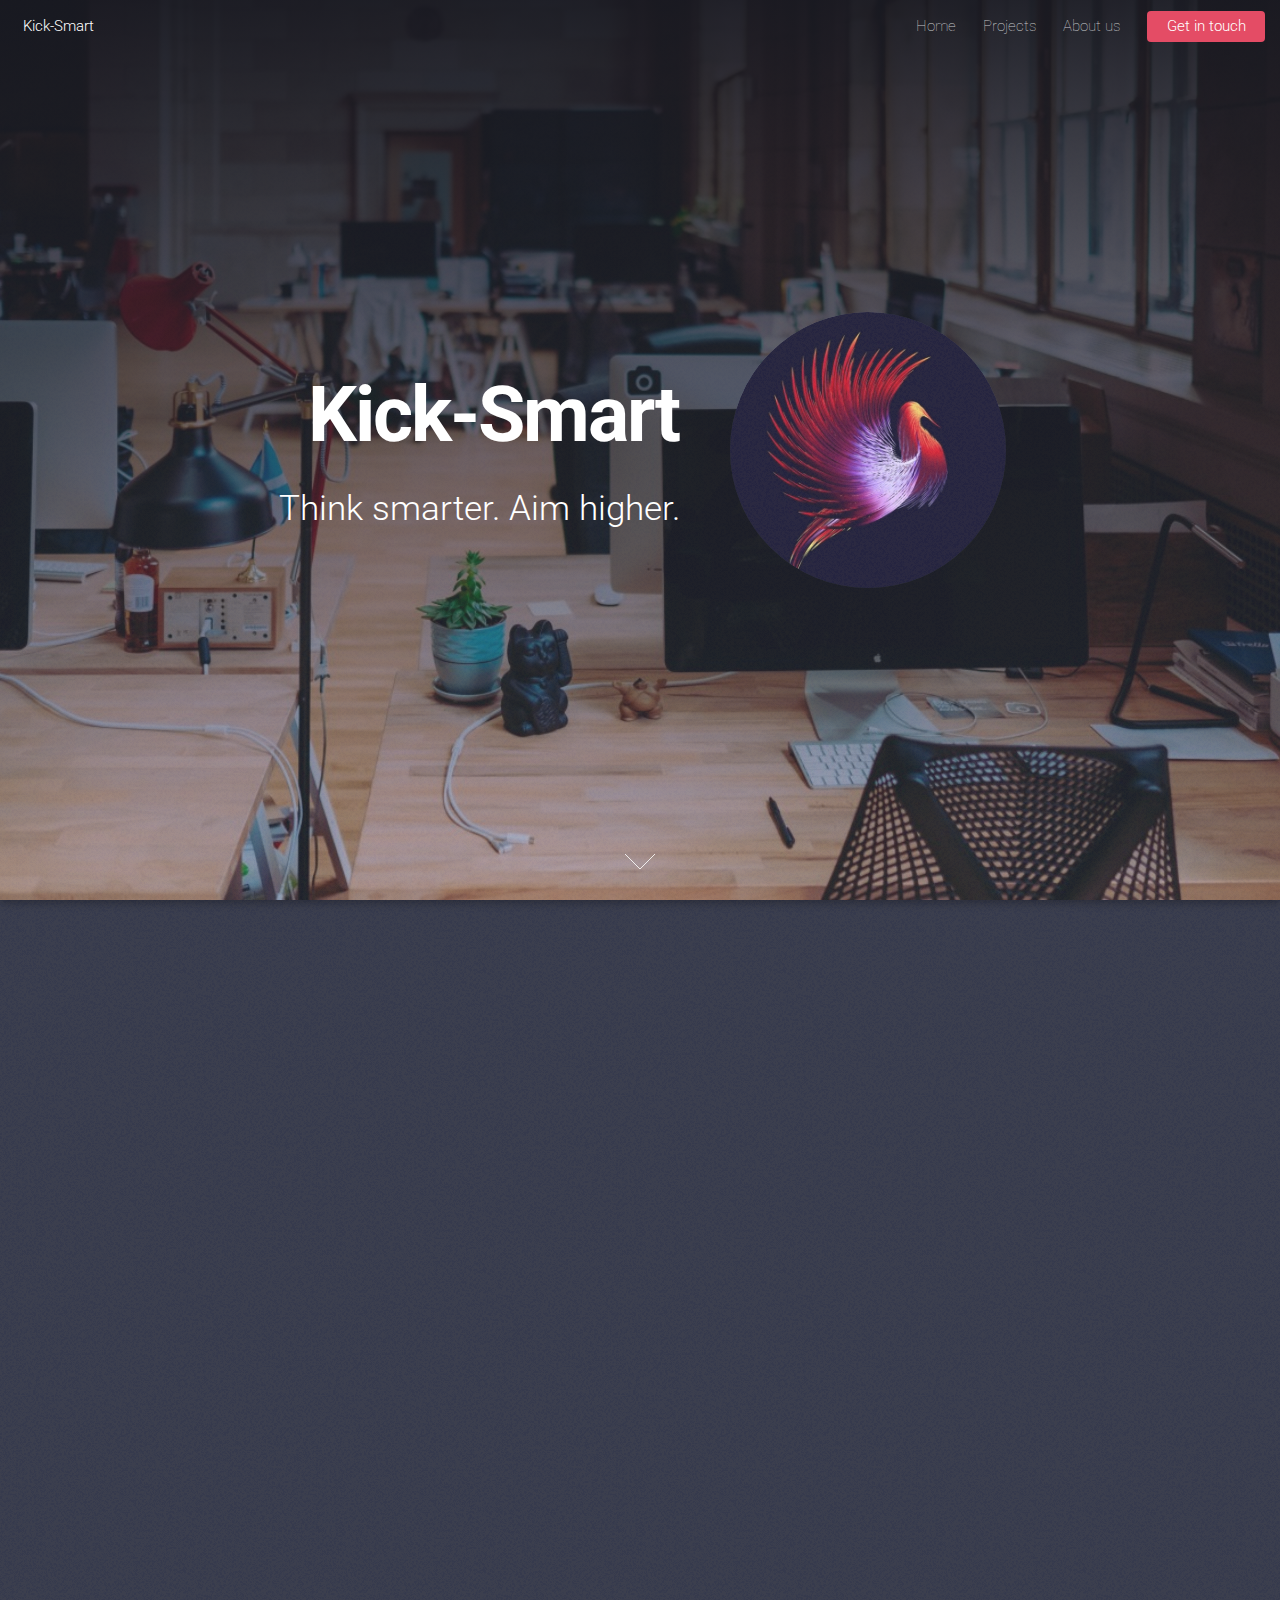
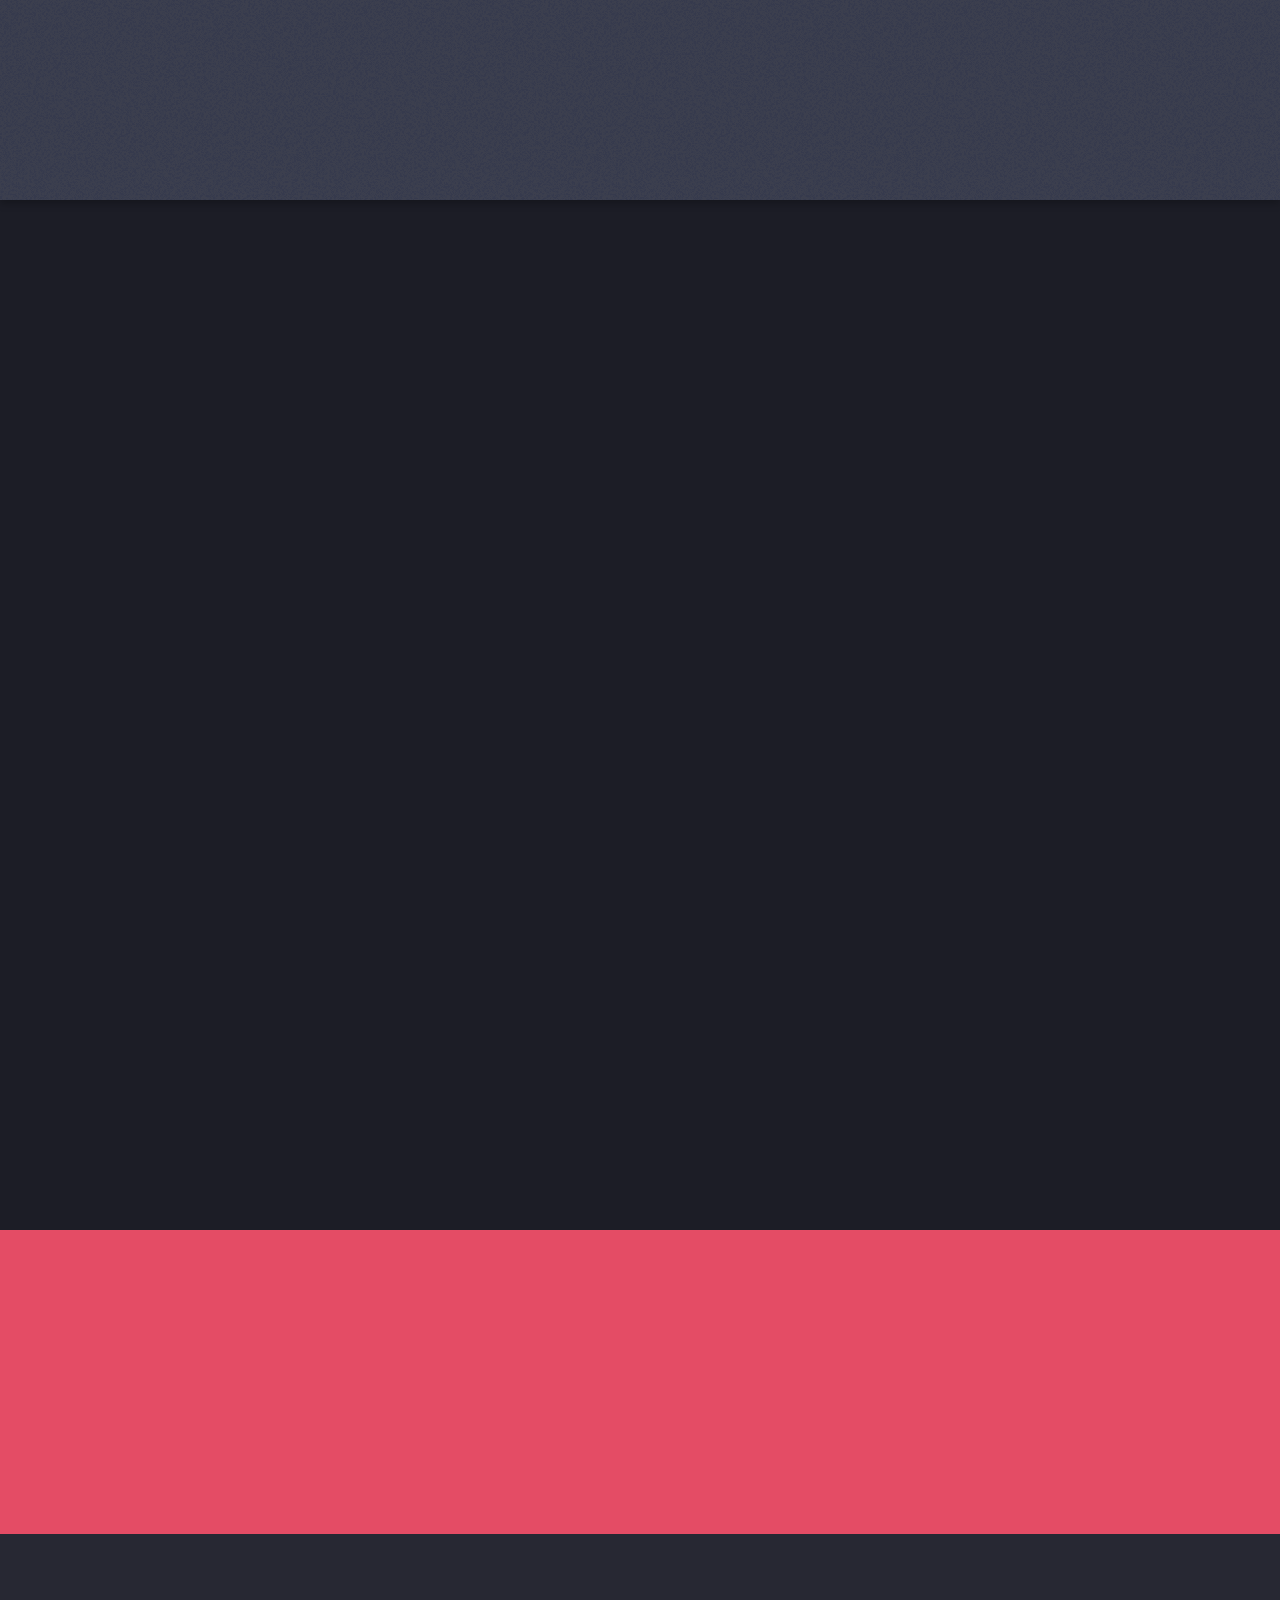
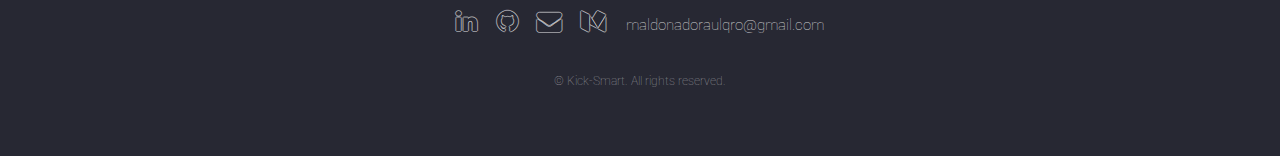
==== commit 4851df62: "update parameters and links to medium" ====
--- a/index.html
+++ b/index.html
@@ -40,7 +40,7 @@
 								</ul>
 							</li>
 							<li><a href="about.html">About us</a></li>
-							<li><a href="mailto:maldonadoraulqro@gmail.com" class="button special">Contact us</a></li>
+							<li><a href="mailto:maldonadoraulqro@gmail.com" class="button special">Get in touch</a></li>
 						</ul>
 					</nav>
 				</header>
@@ -123,32 +123,32 @@
 						<div class="box alt">
 							<div class="row uniform">
 								<section class="4u 6u(medium) 12u$(xsmall)">
-									<span class="icon alt major fa-area-chart"></span>
+									<span class="icon  major fa-area-chart fa-lg"></span>
 									<h3>Market insights</h3>
 									<p>Stop taking emotional decisions, see what data can tell you.</p>
 								</section>
 								<section class="4u 6u$(medium) 12u$(xsmall)">
-									<span class="icon alt major fa-paper-plane"></span>
+									<span class="icon  major fa-paper-plane fa-lg"></span>
 									<h3>Smart Applications</h3>
 									<p>Create a platform of your own, keep records and share data within your own database and your peers.</p>
 								</section>
 								<section class="4u$ 6u(medium) 12u$(xsmall)">
-									<span class="icon alt major fa-gear"></span>
+									<span class="icon  major fa-gear fa-lg"></span>
 									<h3>Automate your processes</h3>
 									<p>Theres always room for automation. Quit those repetitive jobs, let computers do the hard work.</p>
 								</section>
 								<section class="4u 6u$(medium) 12u$(xsmall)">
-									<span class="icon alt major fa-desktop"></span>
+									<span class="icon major  fa-desktop fa-lg "></span>
 									<h3>Artificial intelligence</h3>
 									<p>Did you know that there are tasks where AI outperforms humans?. ASk a computer.</p>
 								</section>
 								<section class="4u 6u(medium) 12u$(xsmall)">
-									<span class="icon alt major fa-database"></span>
+									<span class="icon major fa-database fa-spin fa-lg"></span>
 									<h3>Big Data</h3>
 									<p>Generate value from large amounts of data.</p>
 								</section>
 								<section class="4u$ 6u$(medium) 12u$(xsmall)">
-									<span class="icon alt major fa-pied-piper-alt"></span>
+									<span class="icon major fa-pied-piper-alt fa-lg"></span>
 									<h3>Data mining</h3>
 									<p>Need more Data? We'll extract it for you.</p>
 								</section>
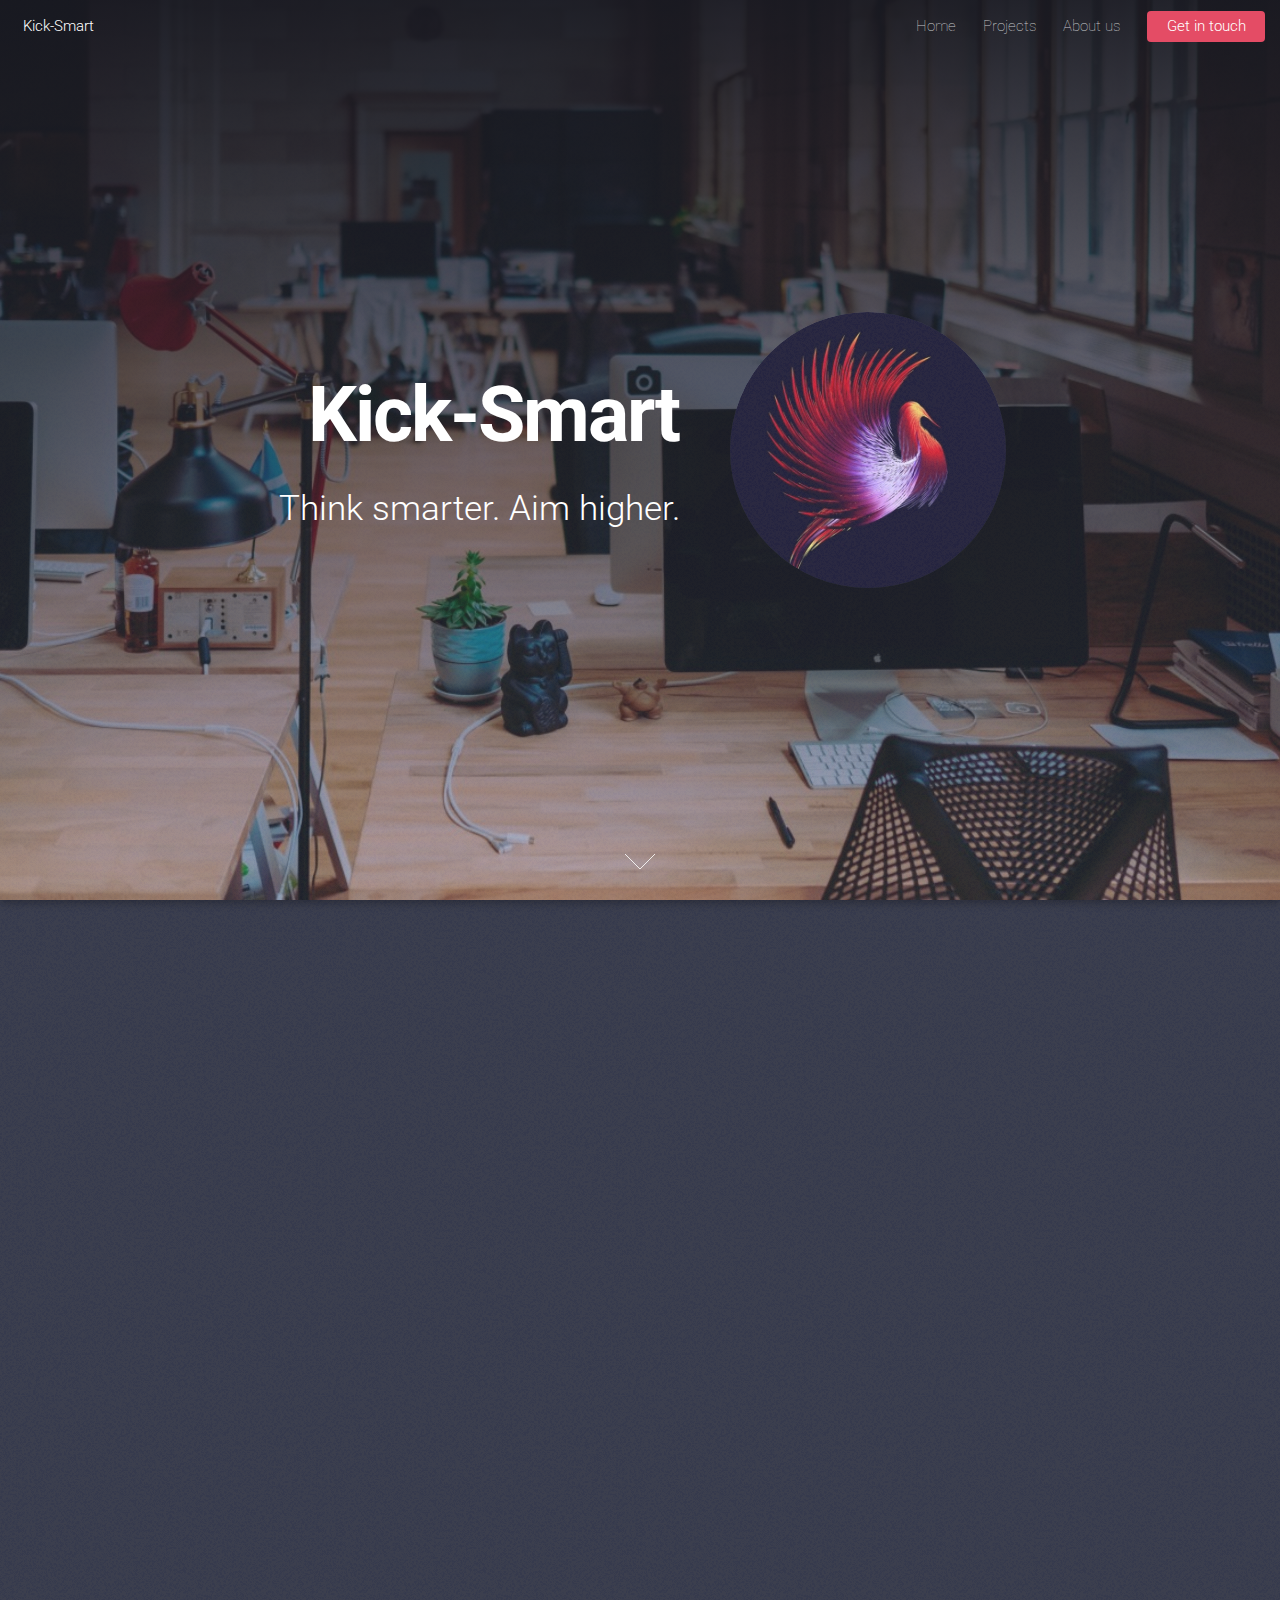
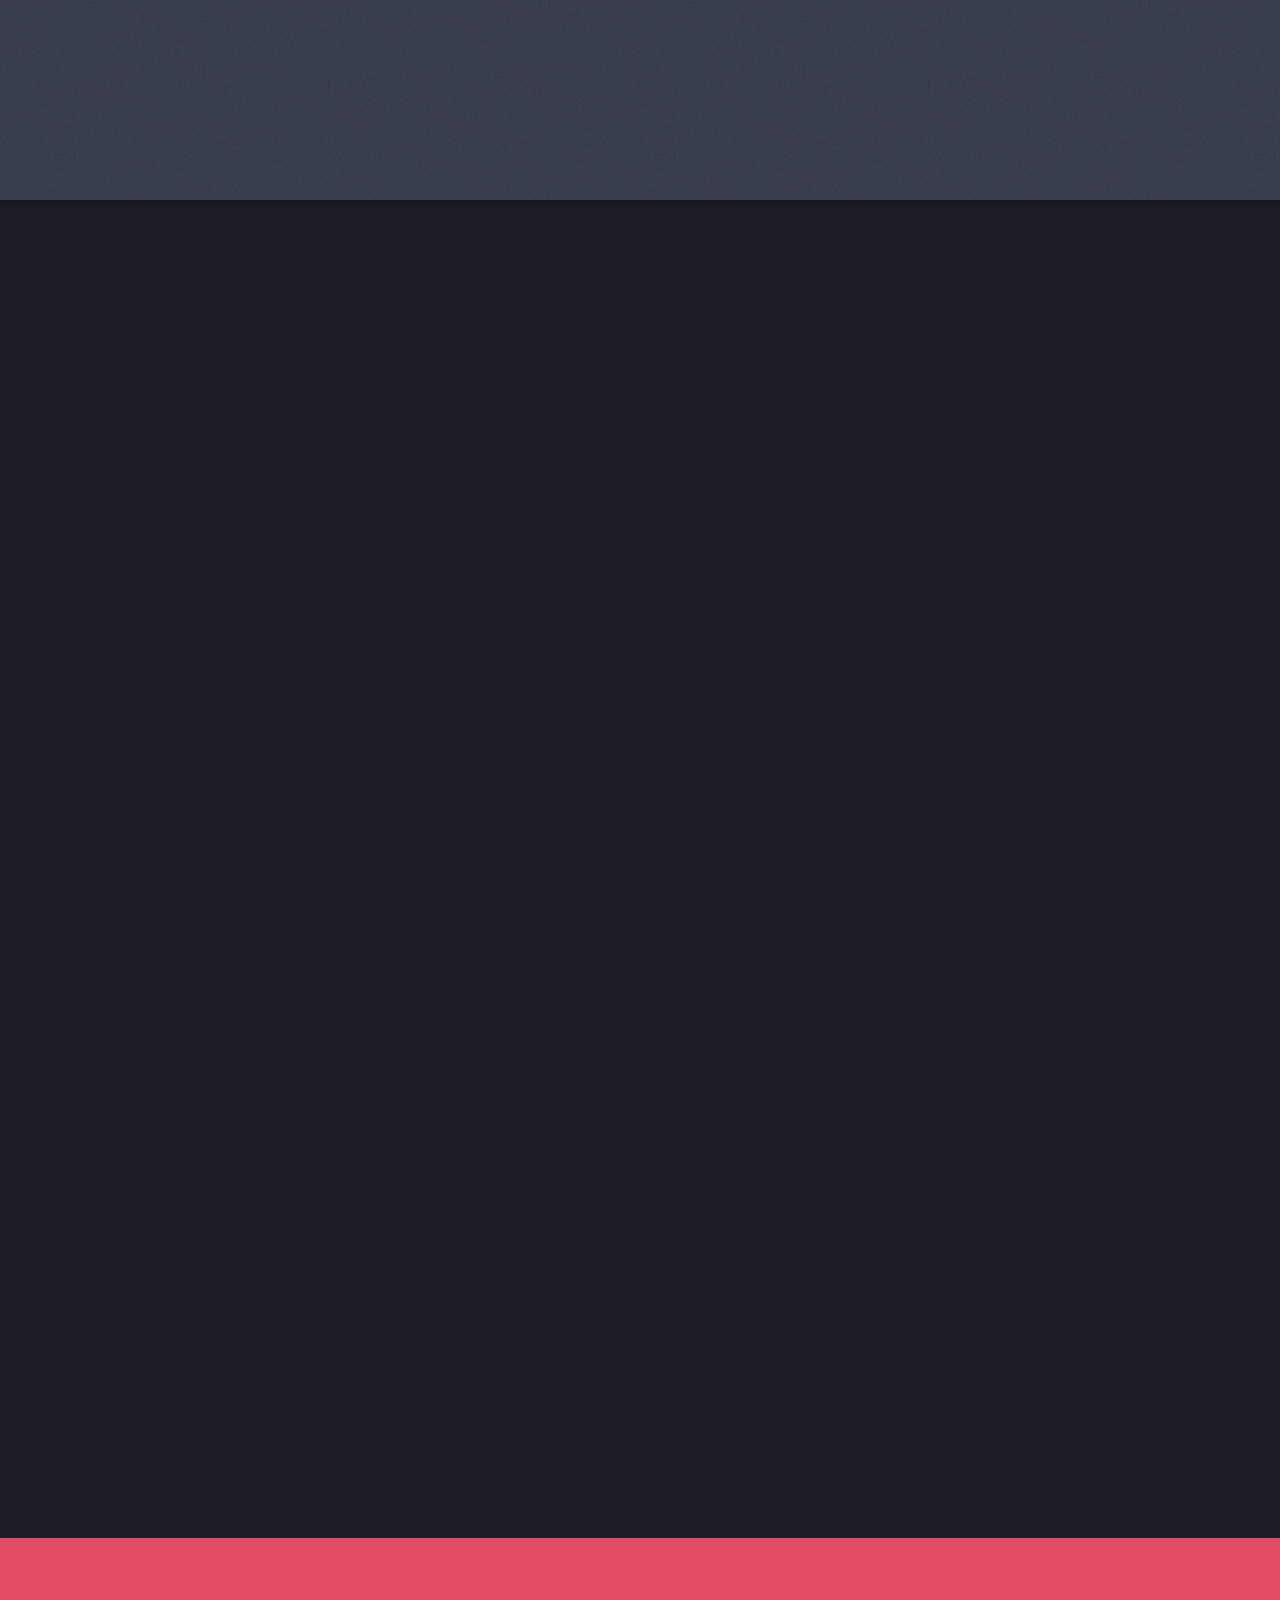
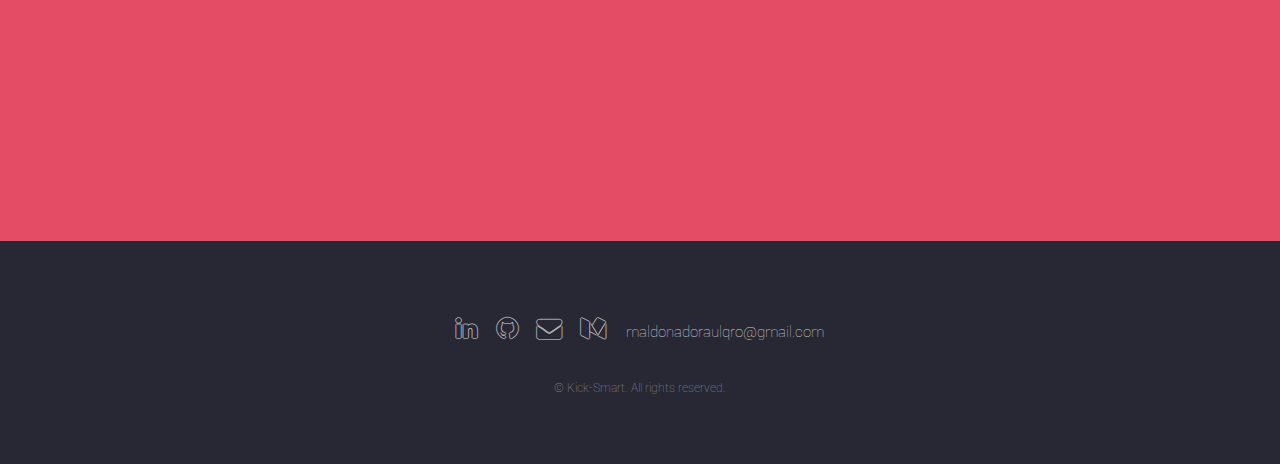
==== commit 6c66812d: "addition of services: IoT and recomender engine" ====
--- a/index.html
+++ b/index.html
@@ -133,7 +133,7 @@
 									<p>Create a platform of your own, keep records and share data within your own database and your peers.</p>
 								</section>
 								<section class="4u$ 6u(medium) 12u$(xsmall)">
-									<span class="icon  major fa-gear fa-lg"></span>
+									<span class="icon  major fa-gear fa-spin fa-lg"></span>
 									<h3>Automate your processes</h3>
 									<p>Theres always room for automation. Quit those repetitive jobs, let computers do the hard work.</p>
 								</section>
@@ -143,7 +143,7 @@
 									<p>Did you know that there are tasks where AI outperforms humans?. ASk a computer.</p>
 								</section>
 								<section class="4u 6u(medium) 12u$(xsmall)">
-									<span class="icon major fa-database fa-spin fa-lg"></span>
+									<span class="icon major fa-database fa-lg"></span>
 									<h3>Big Data</h3>
 									<p>Generate value from large amounts of data.</p>
 								</section>
@@ -151,6 +151,16 @@
 									<span class="icon major fa-pied-piper-alt fa-lg"></span>
 									<h3>Data mining</h3>
 									<p>Need more Data? We'll extract it for you.</p>
+								</section>
+								<section class="4u 6u$(medium) 12u$(xsmall)">
+									<span class="icon major  fa-filter fa-lg "></span>
+									<h3>Recommender engine</h3>
+									<p>Get tailored suggestions with a model that truly understands you and your clients.</p>
+								</section>
+								<section class="4u 6u$(medium) 12u$(xsmall)">
+									<span class="icon major  fa-industry fa-lg "></span>
+									<h3>Industry 4.0 &amp; IoT </h3>
+									<p>Predict your machinery failures, centralize your operations and measure your performance.</p>
 								</section>
 							</div>
 						</div>
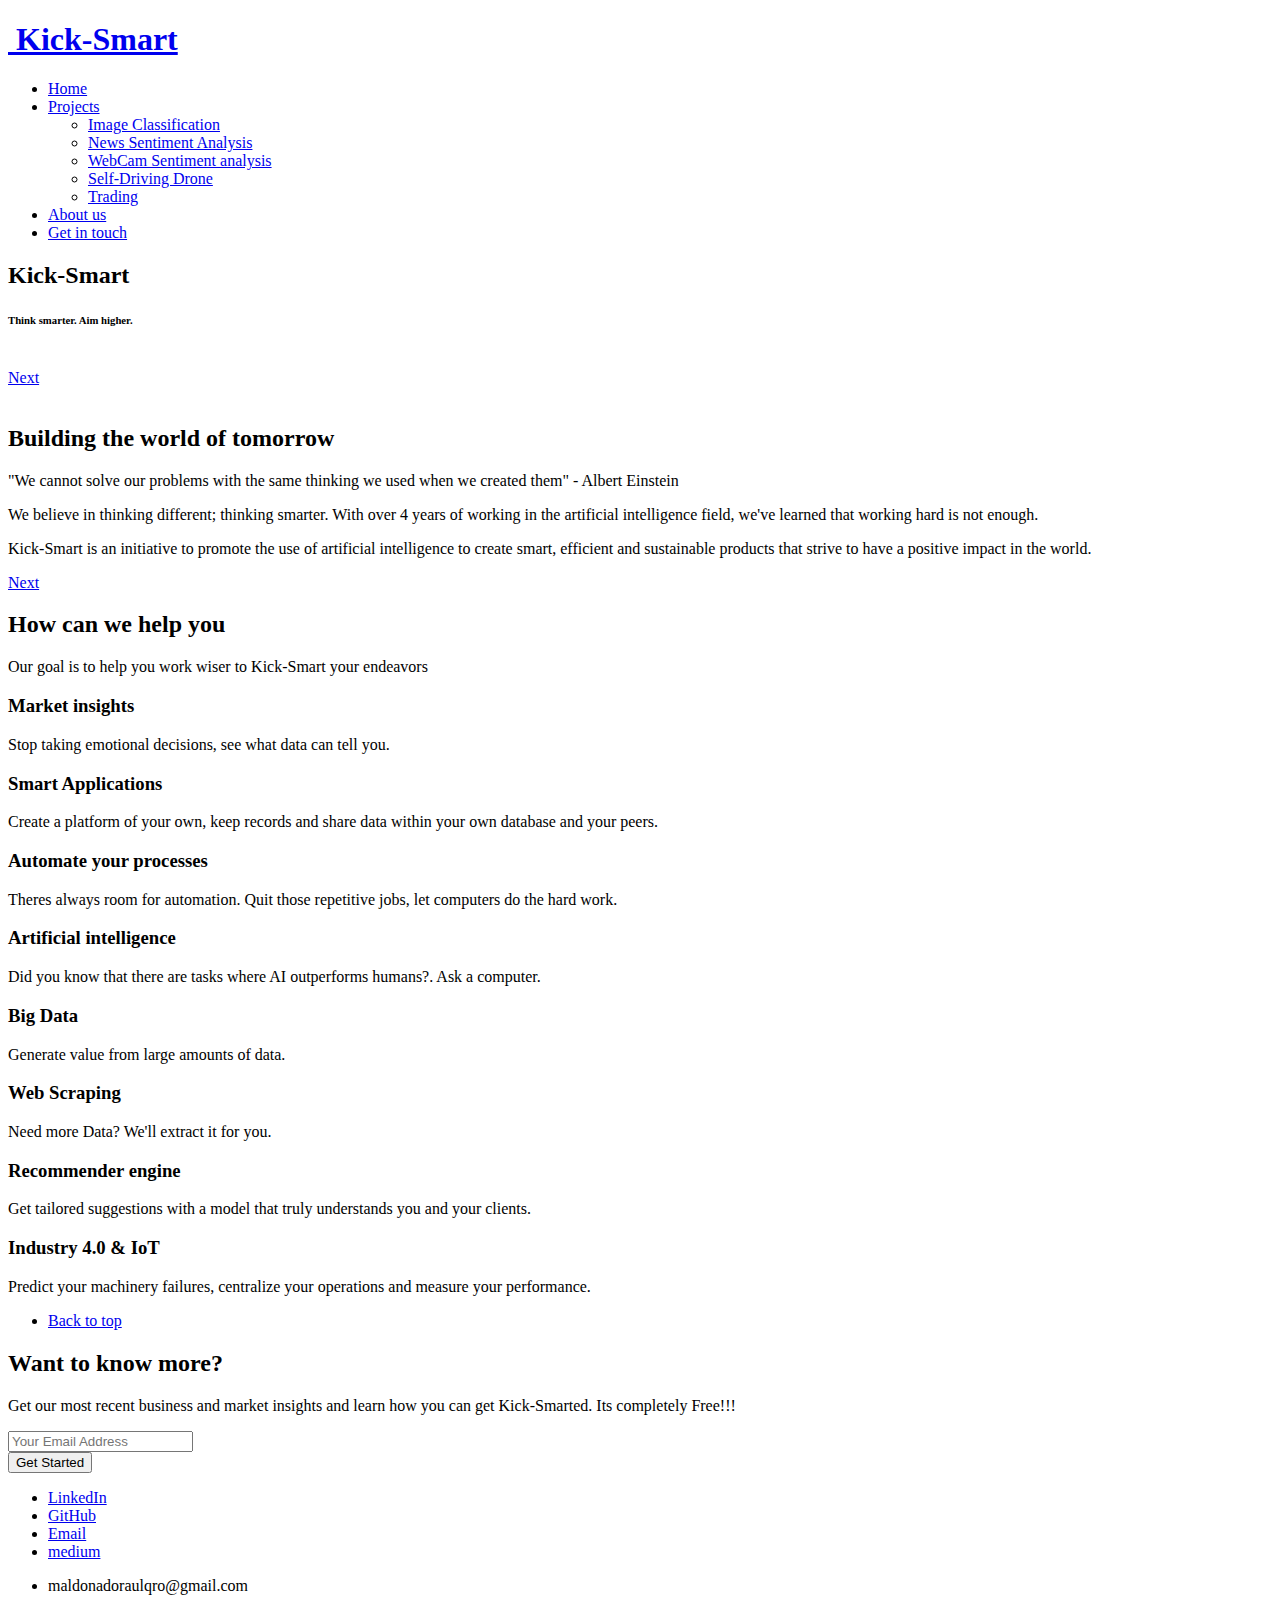
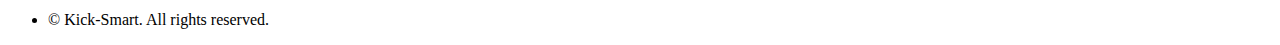
==== commit 1bf7729a: "Correction of an index bug" ====
--- a/index.html
+++ b/index.html
@@ -117,7 +117,7 @@
 				<section id="four" class="wrapper style1 special fade-up">
 					<div class="container">
 						<header class="major">
-							<h2>How can we hep you</h2>
+							<h2>How can we help you</h2>
 							<p>Our goal is to help you work wiser to Kick-Smart your endeavors</p>
 						</header>
 						<div class="box alt">
@@ -140,7 +140,7 @@
 								<section class="4u 6u$(medium) 12u$(xsmall)">
 									<span class="icon major  fa-desktop fa-lg "></span>
 									<h3>Artificial intelligence</h3>
-									<p>Did you know that there are tasks where AI outperforms humans?. ASk a computer.</p>
+									<p>Did you know that there are tasks where AI outperforms humans?. Ask a computer.</p>
 								</section>
 								<section class="4u 6u(medium) 12u$(xsmall)">
 									<span class="icon major fa-database fa-lg"></span>
@@ -149,7 +149,7 @@
 								</section>
 								<section class="4u$ 6u$(medium) 12u$(xsmall)">
 									<span class="icon major fa-pied-piper-alt fa-lg"></span>
-									<h3>Data mining</h3>
+									<h3>Web Scraping</h3>
 									<p>Need more Data? We'll extract it for you.</p>
 								</section>
 								<section class="4u 6u$(medium) 12u$(xsmall)">
